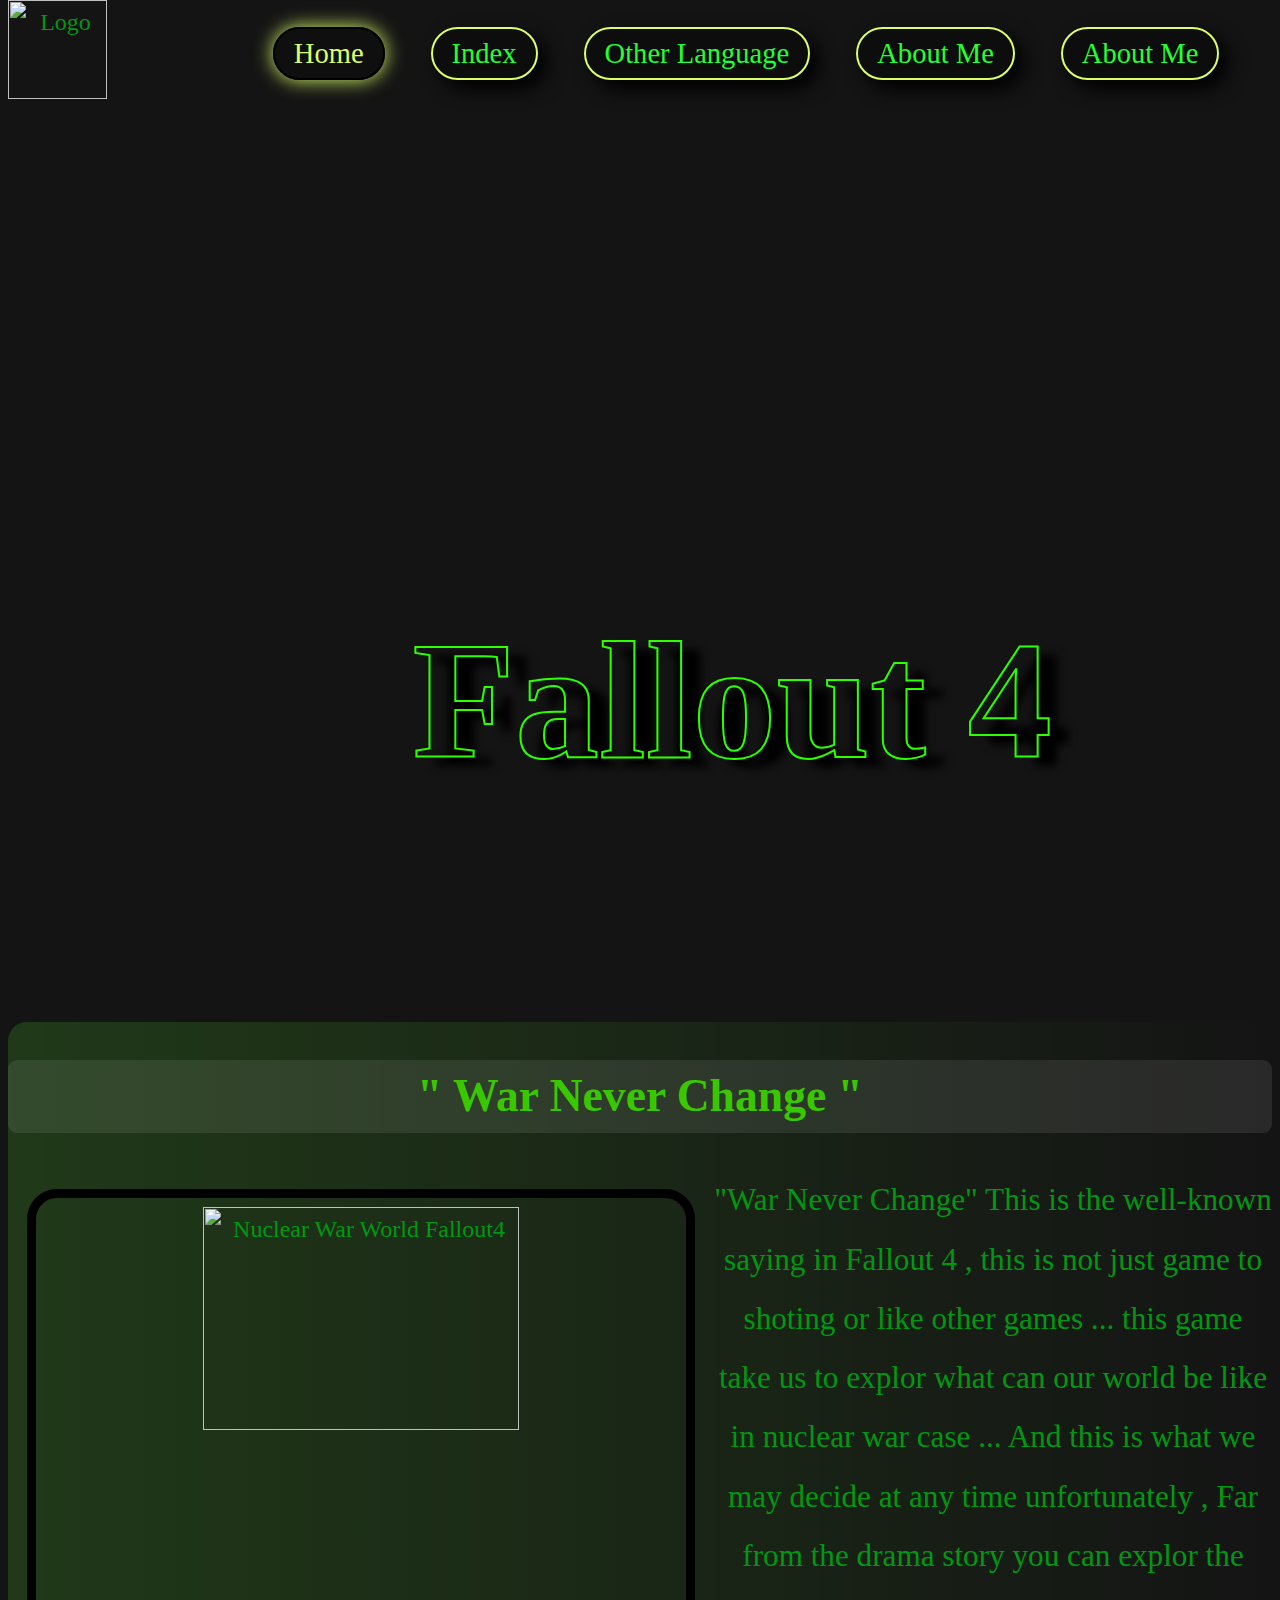
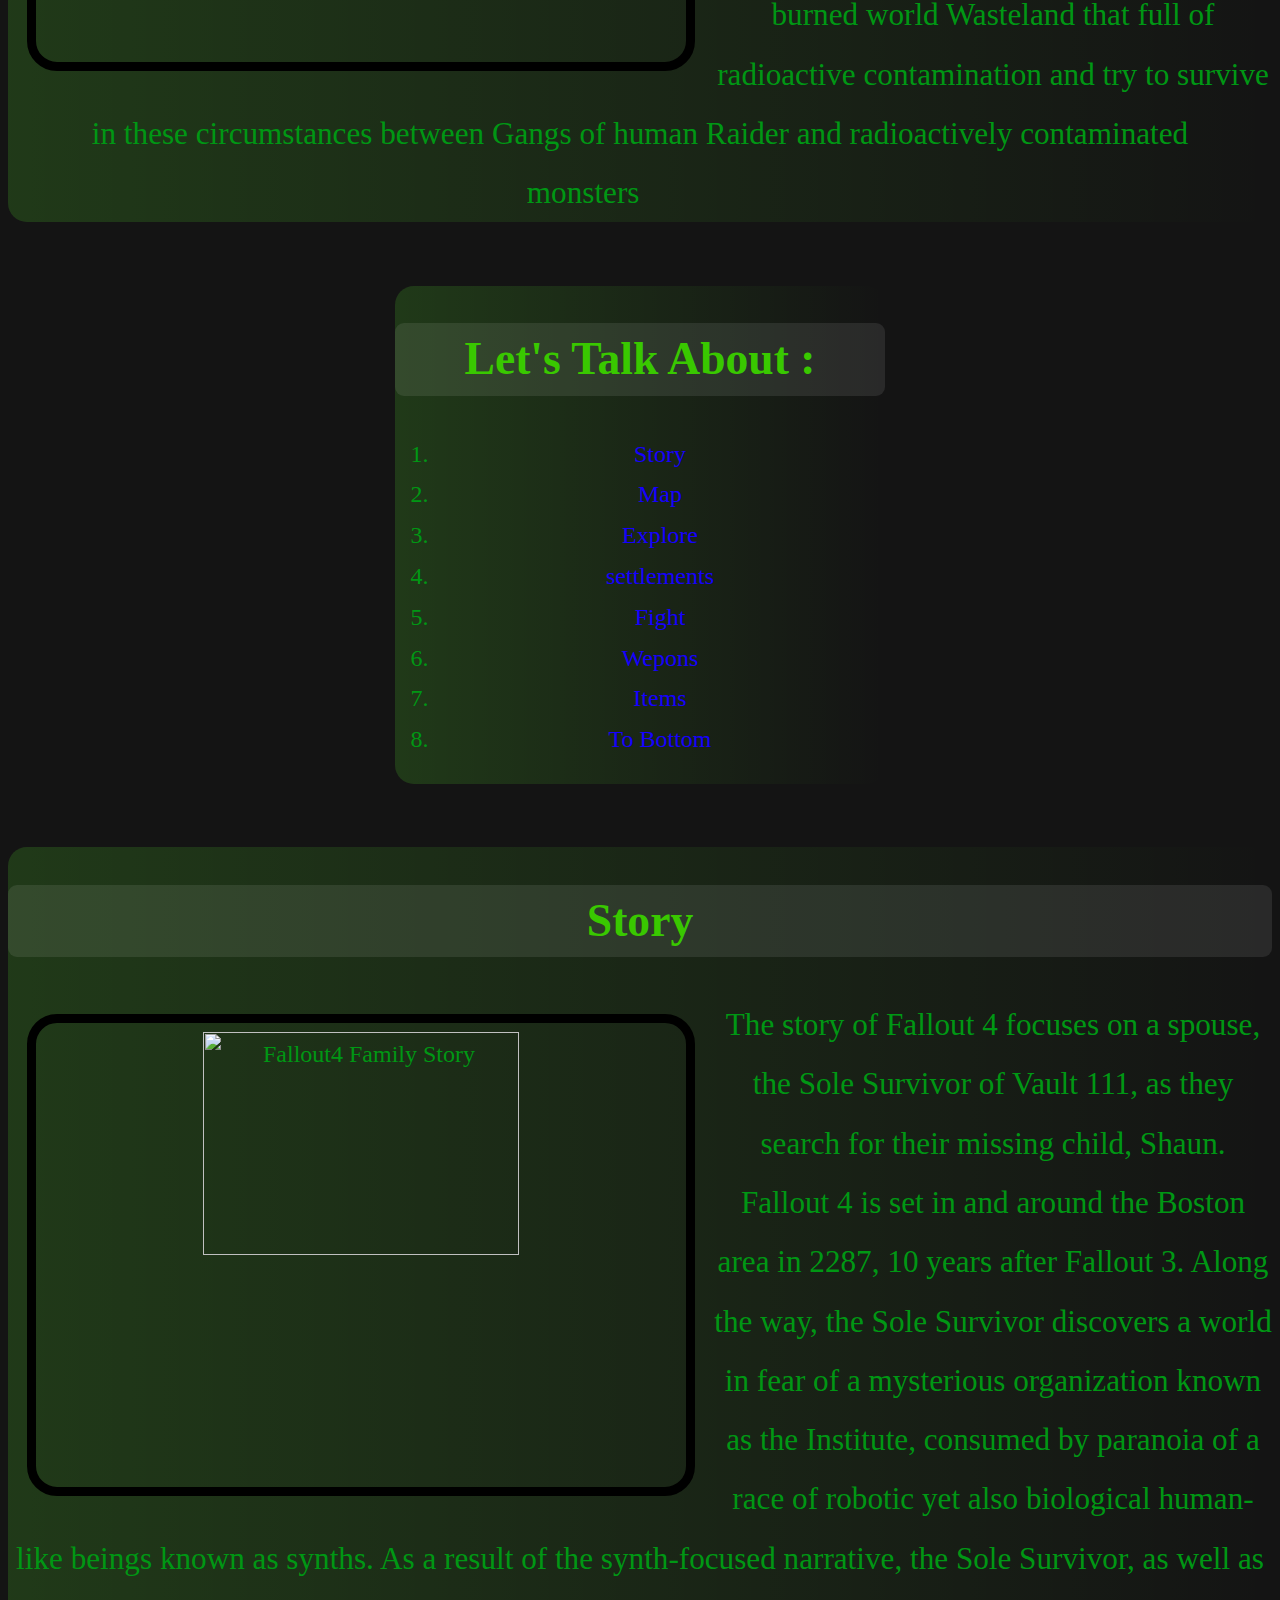
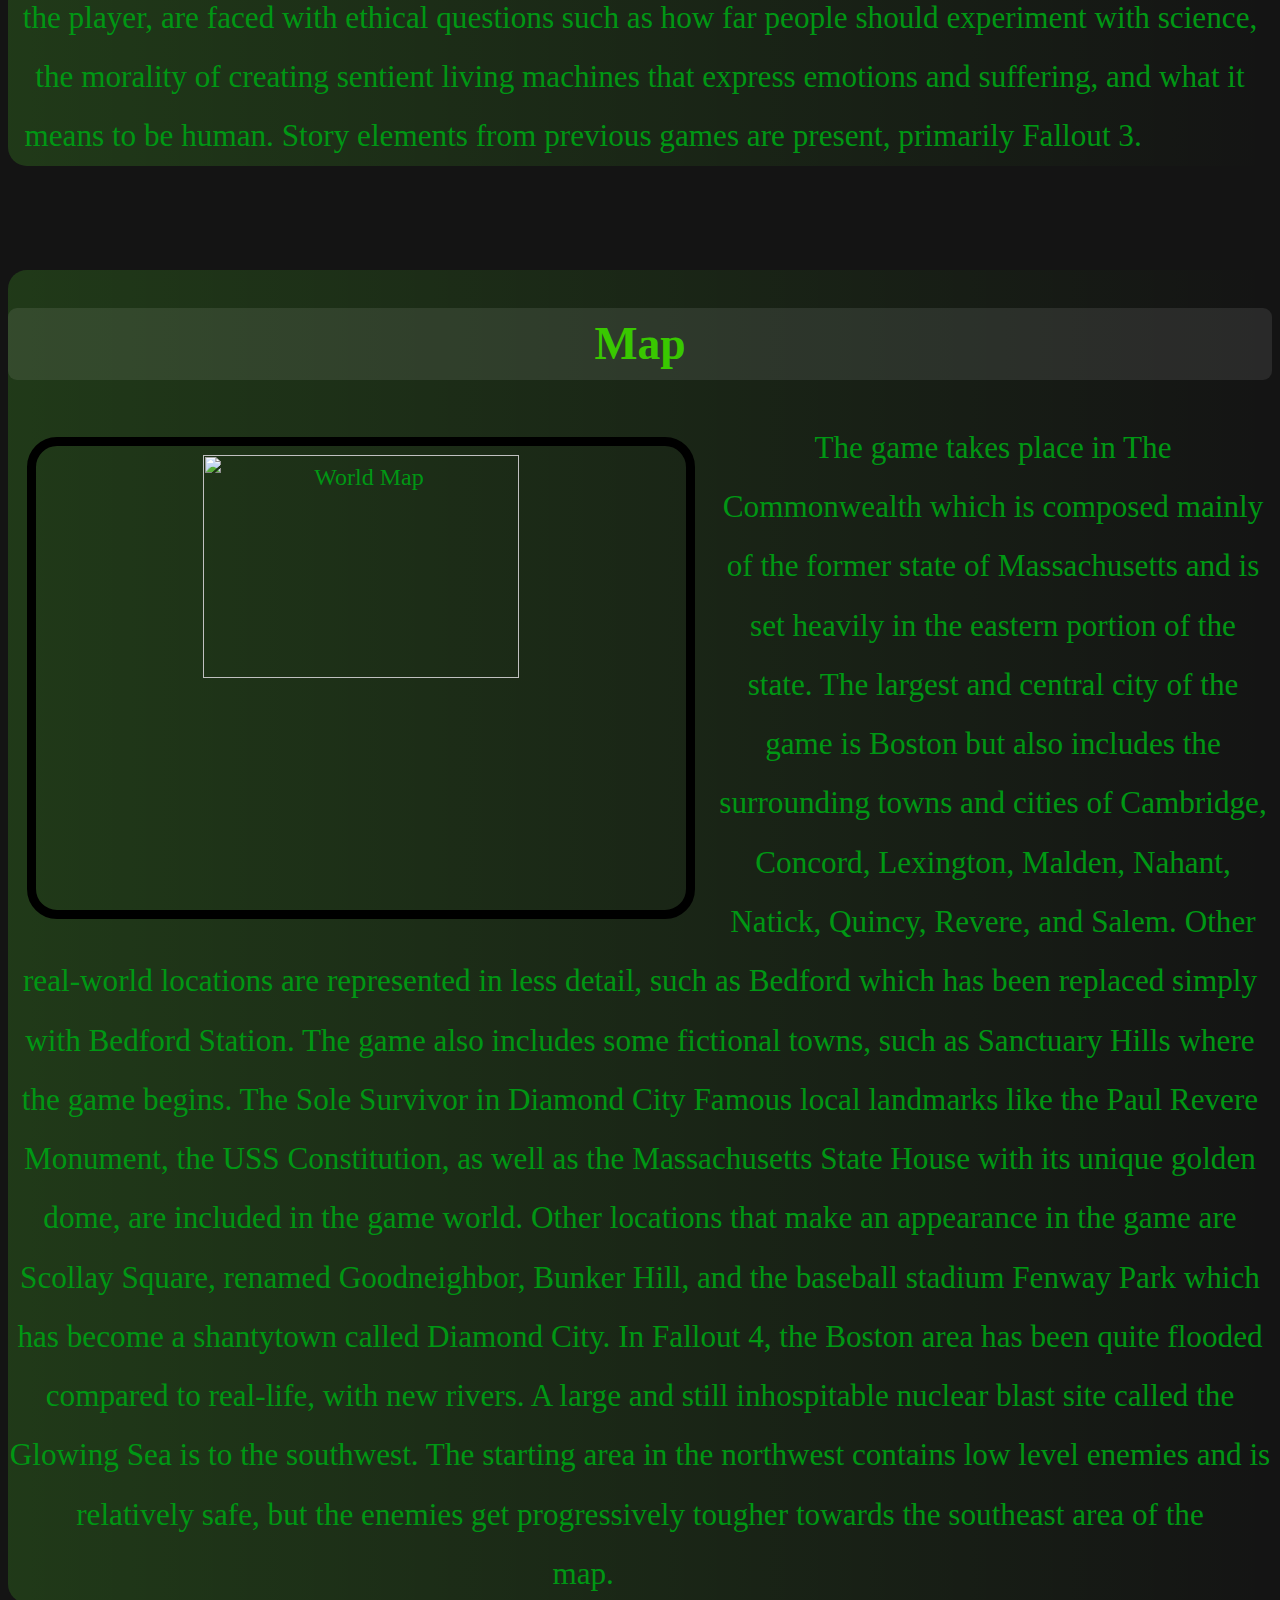
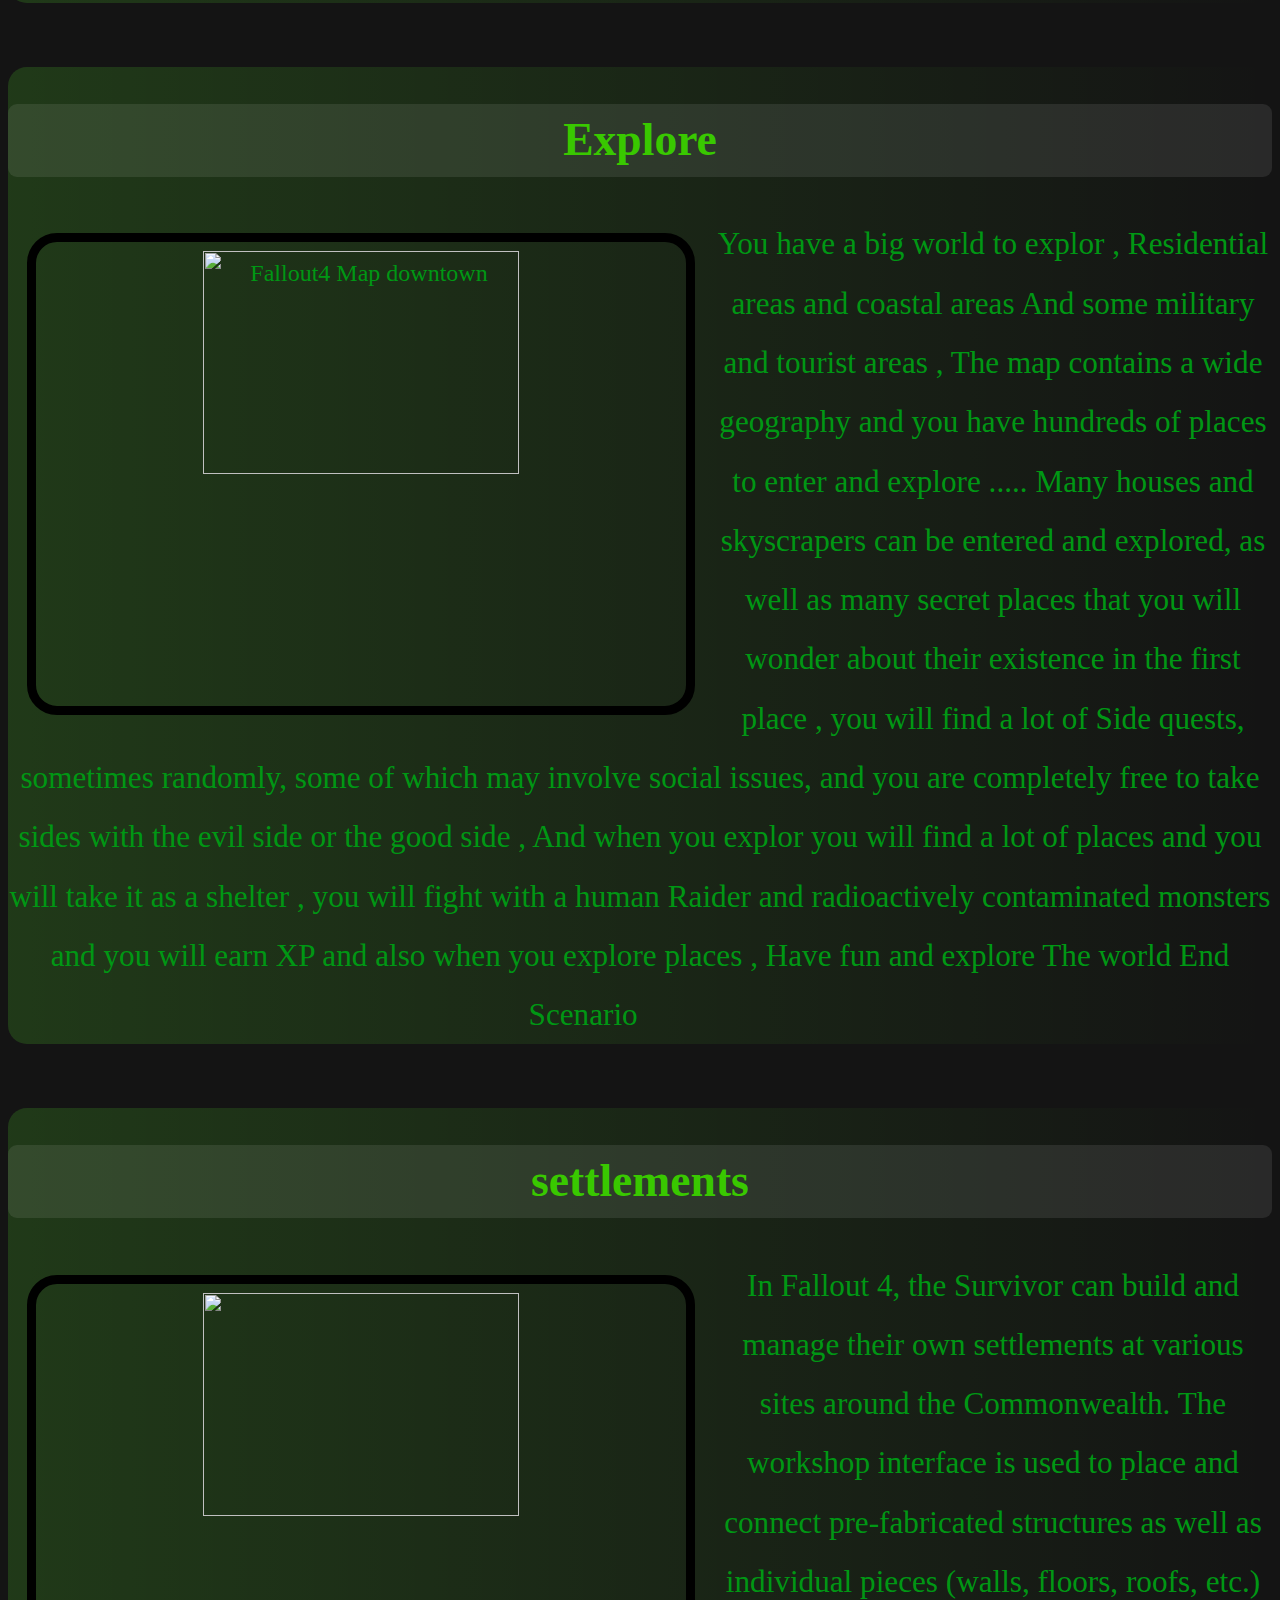
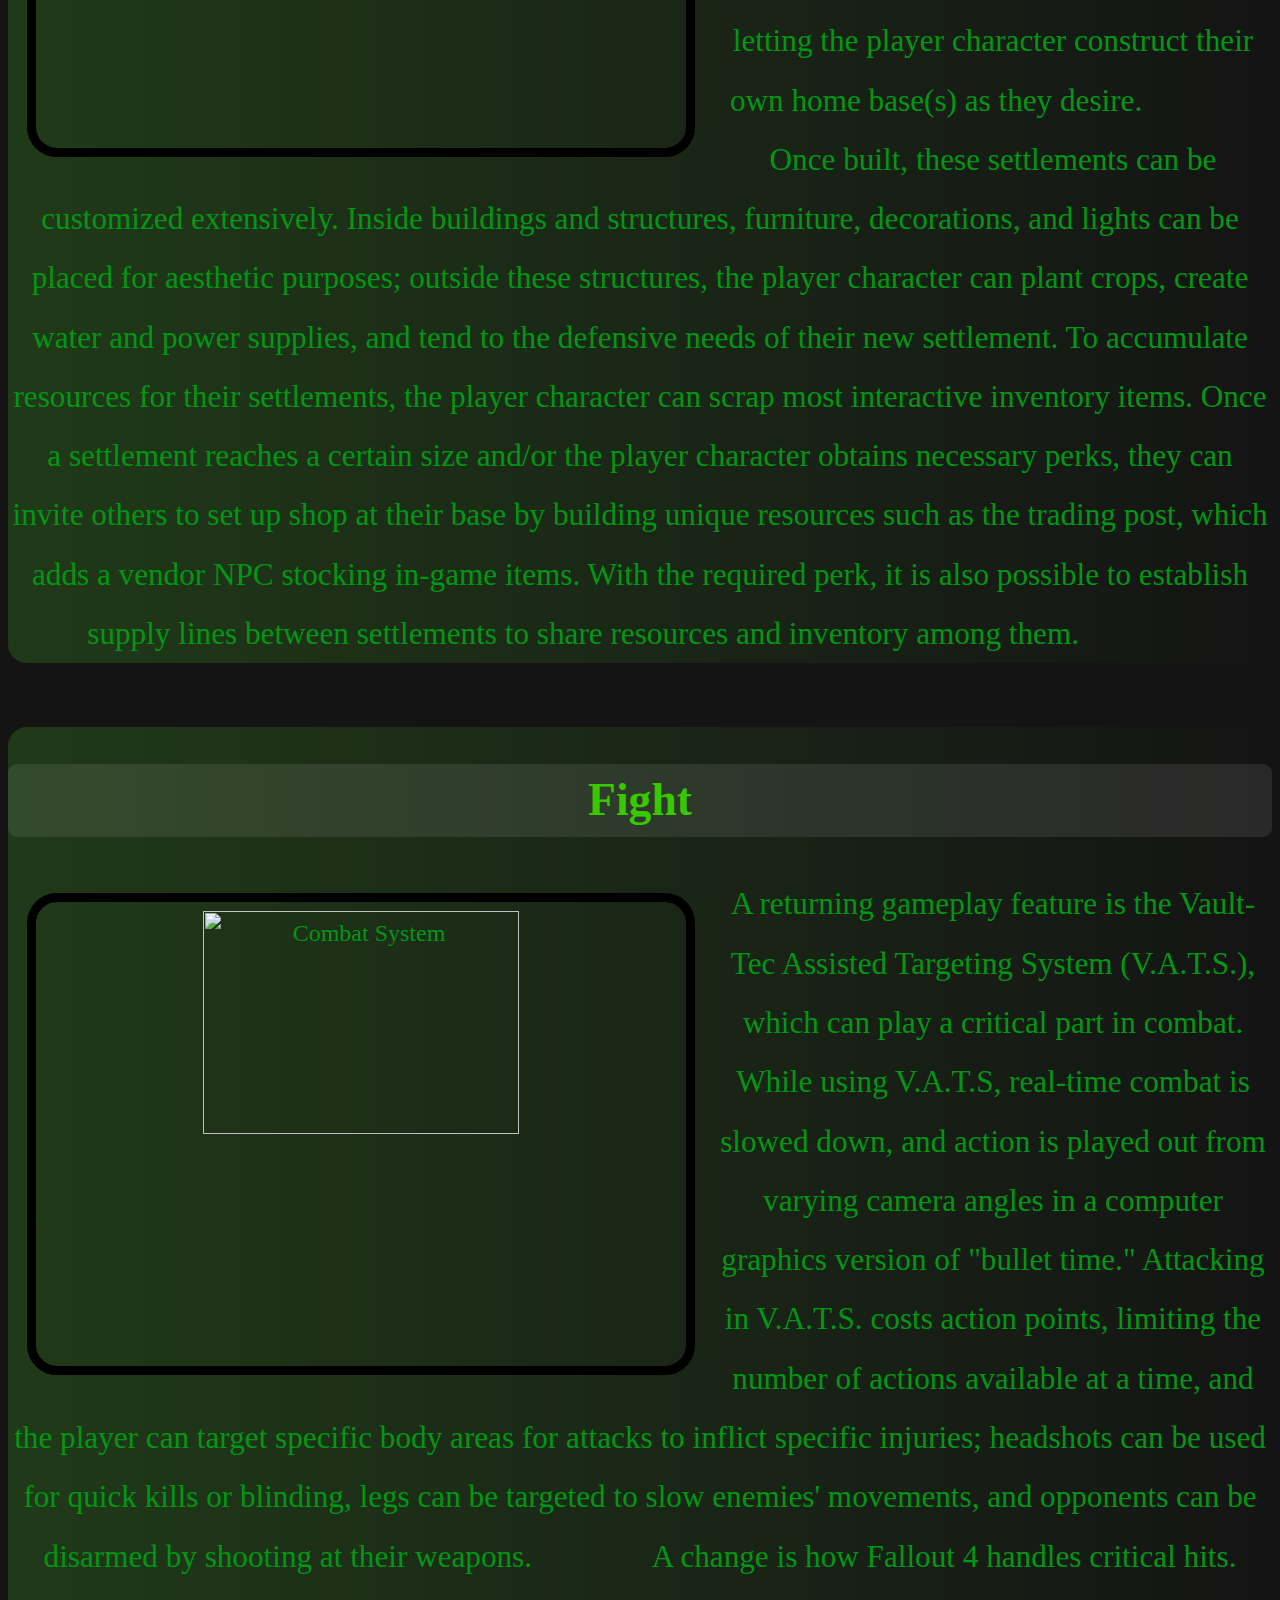
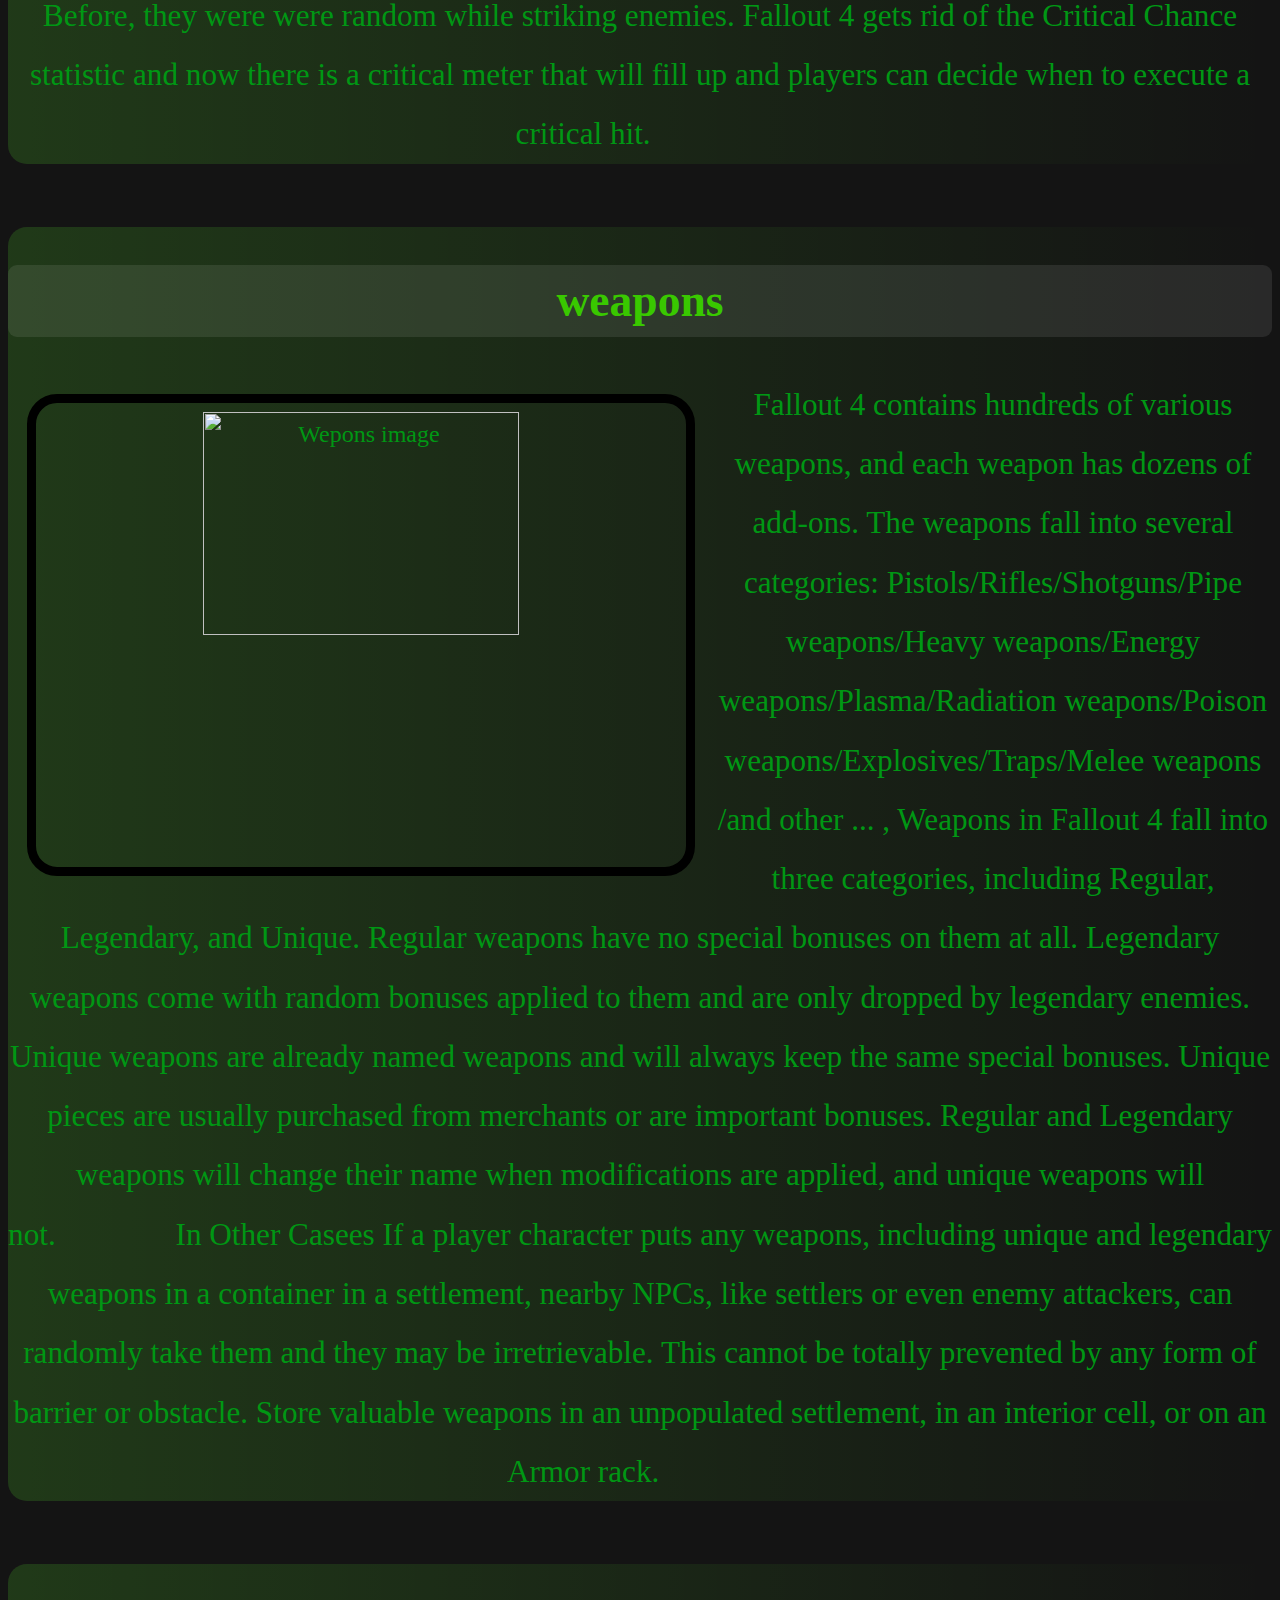
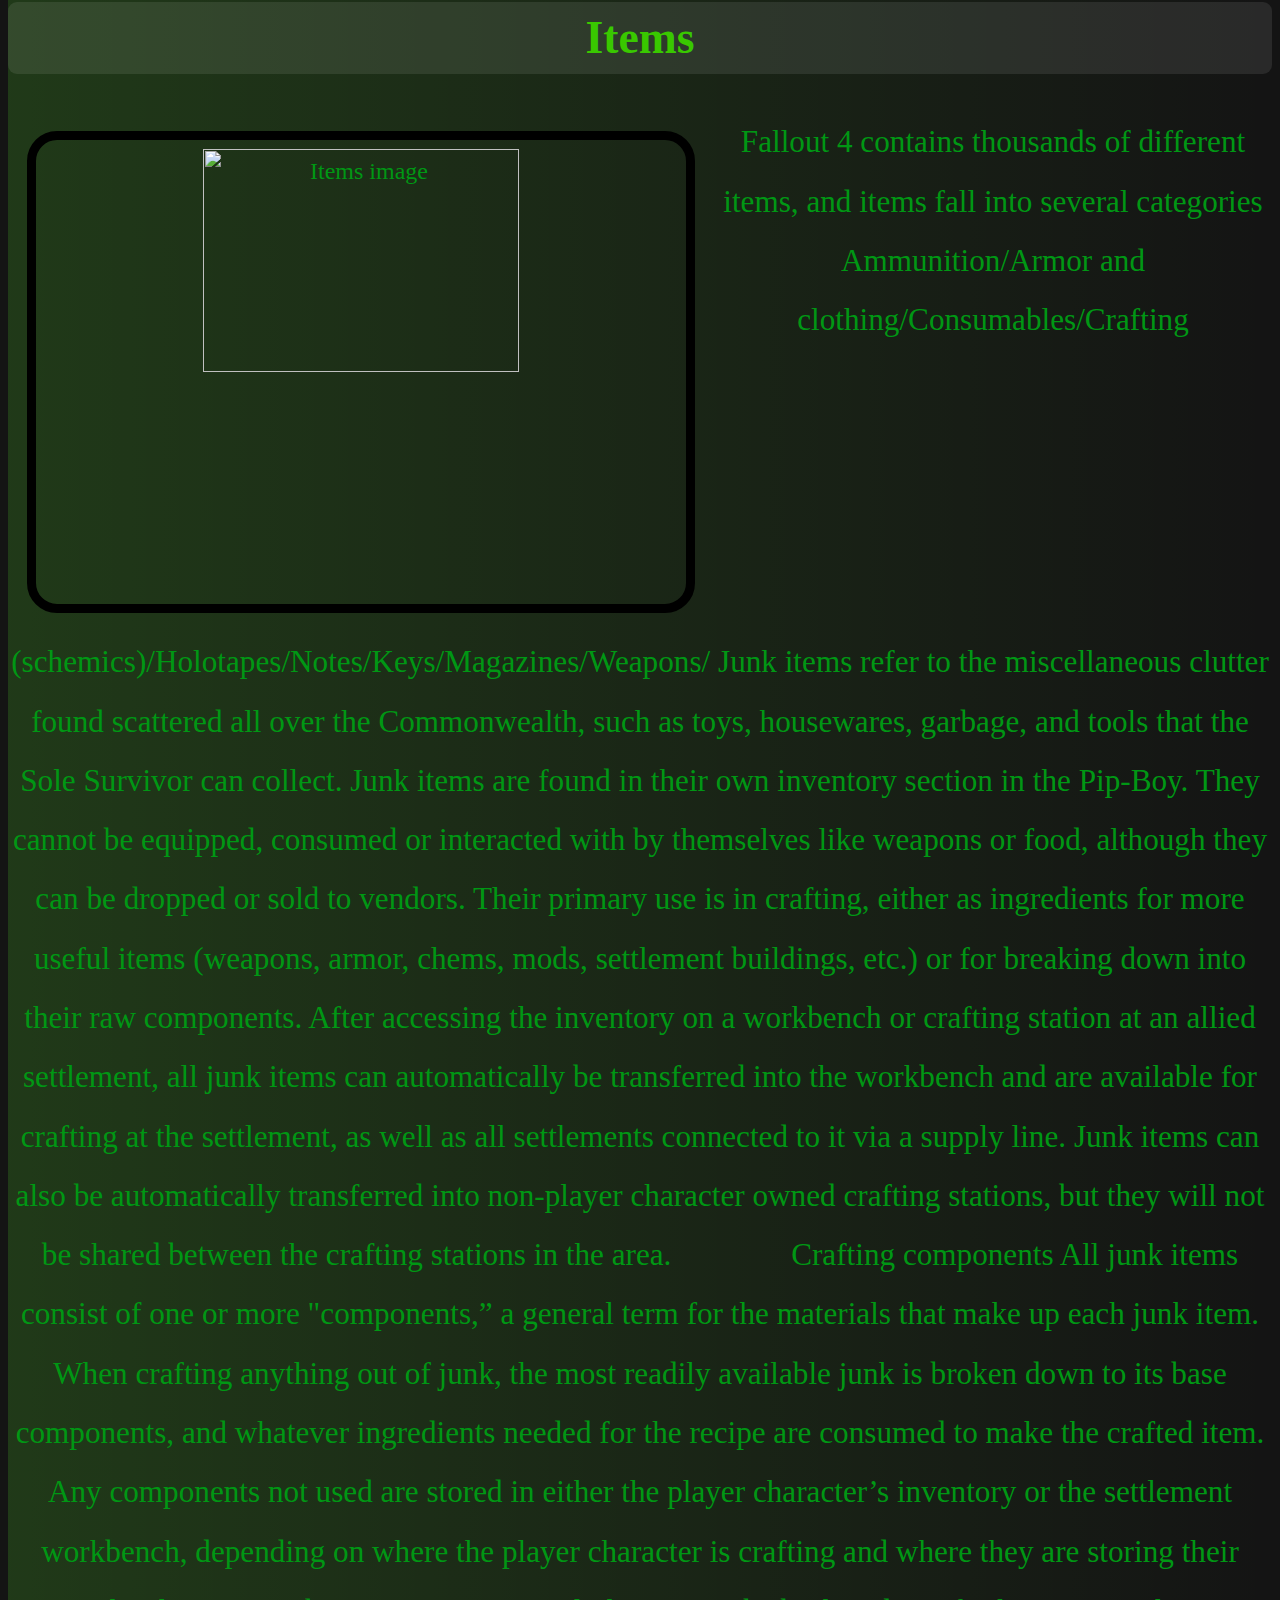
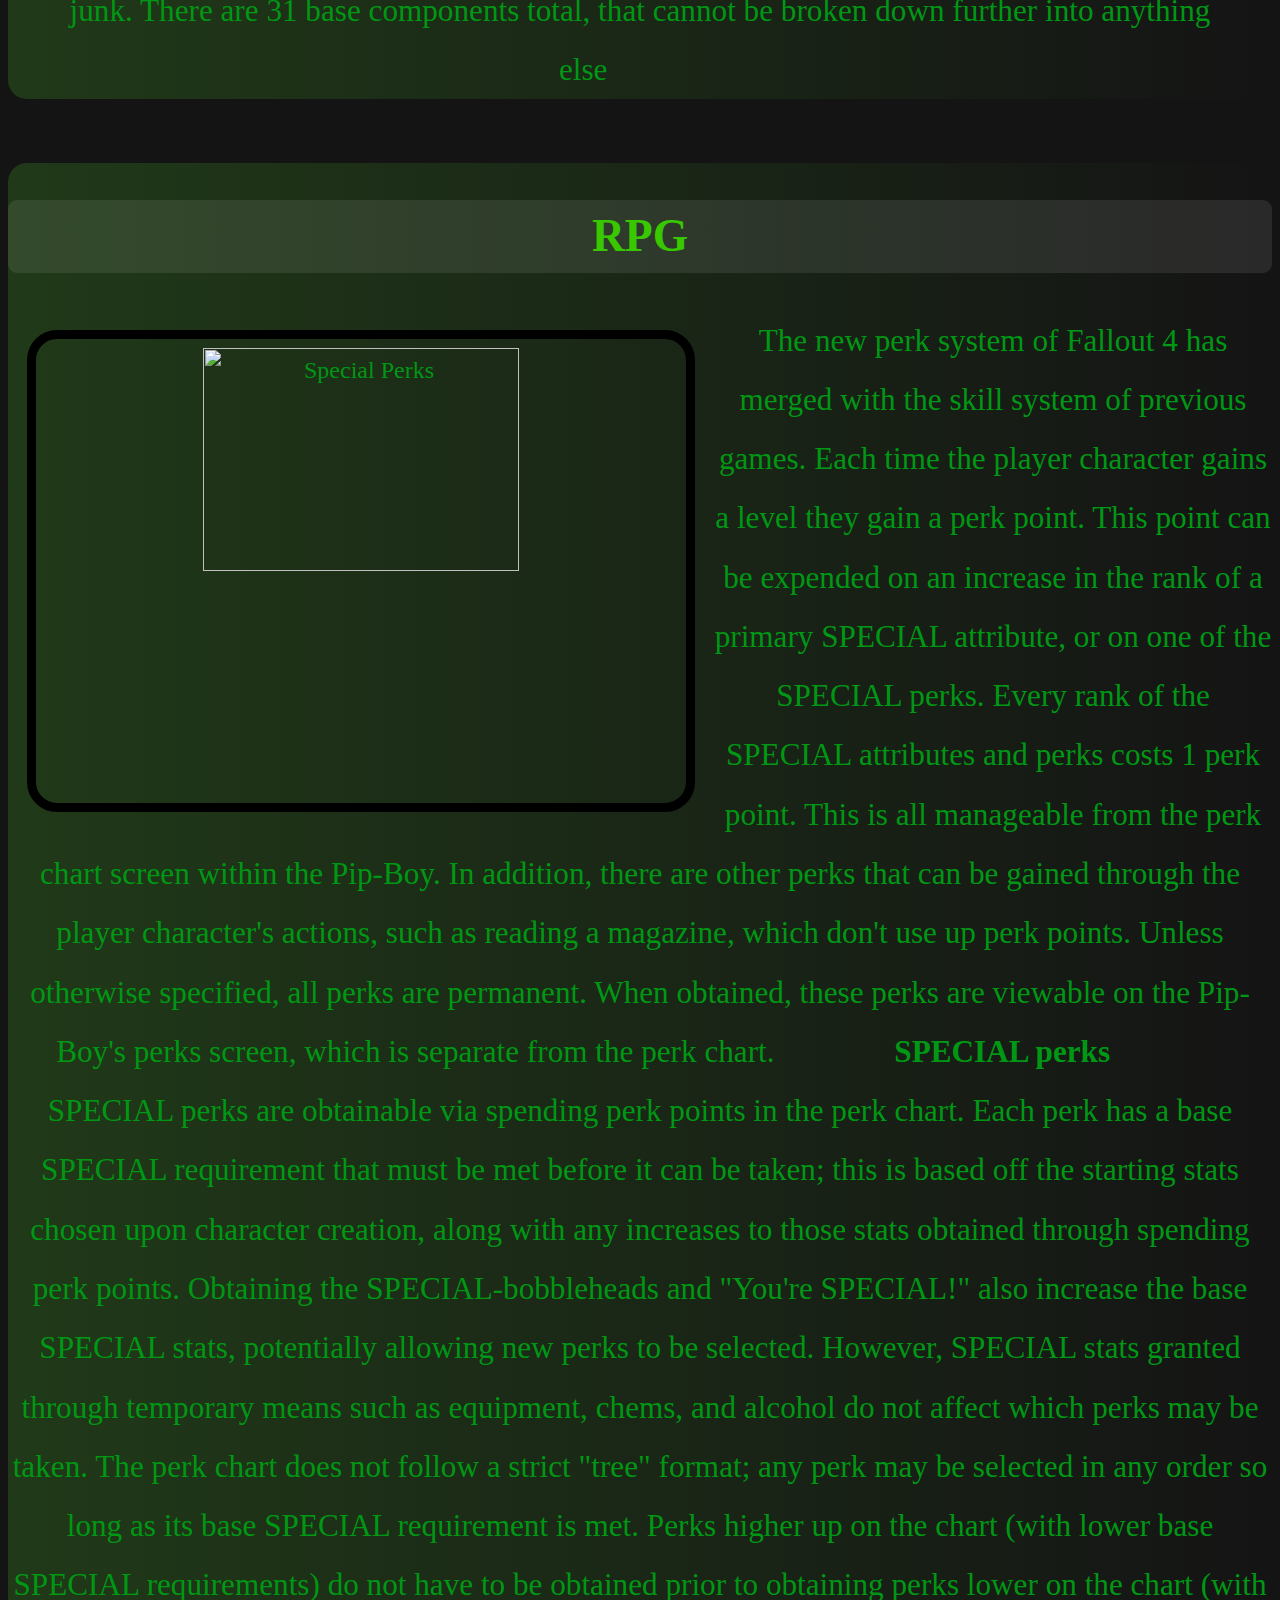
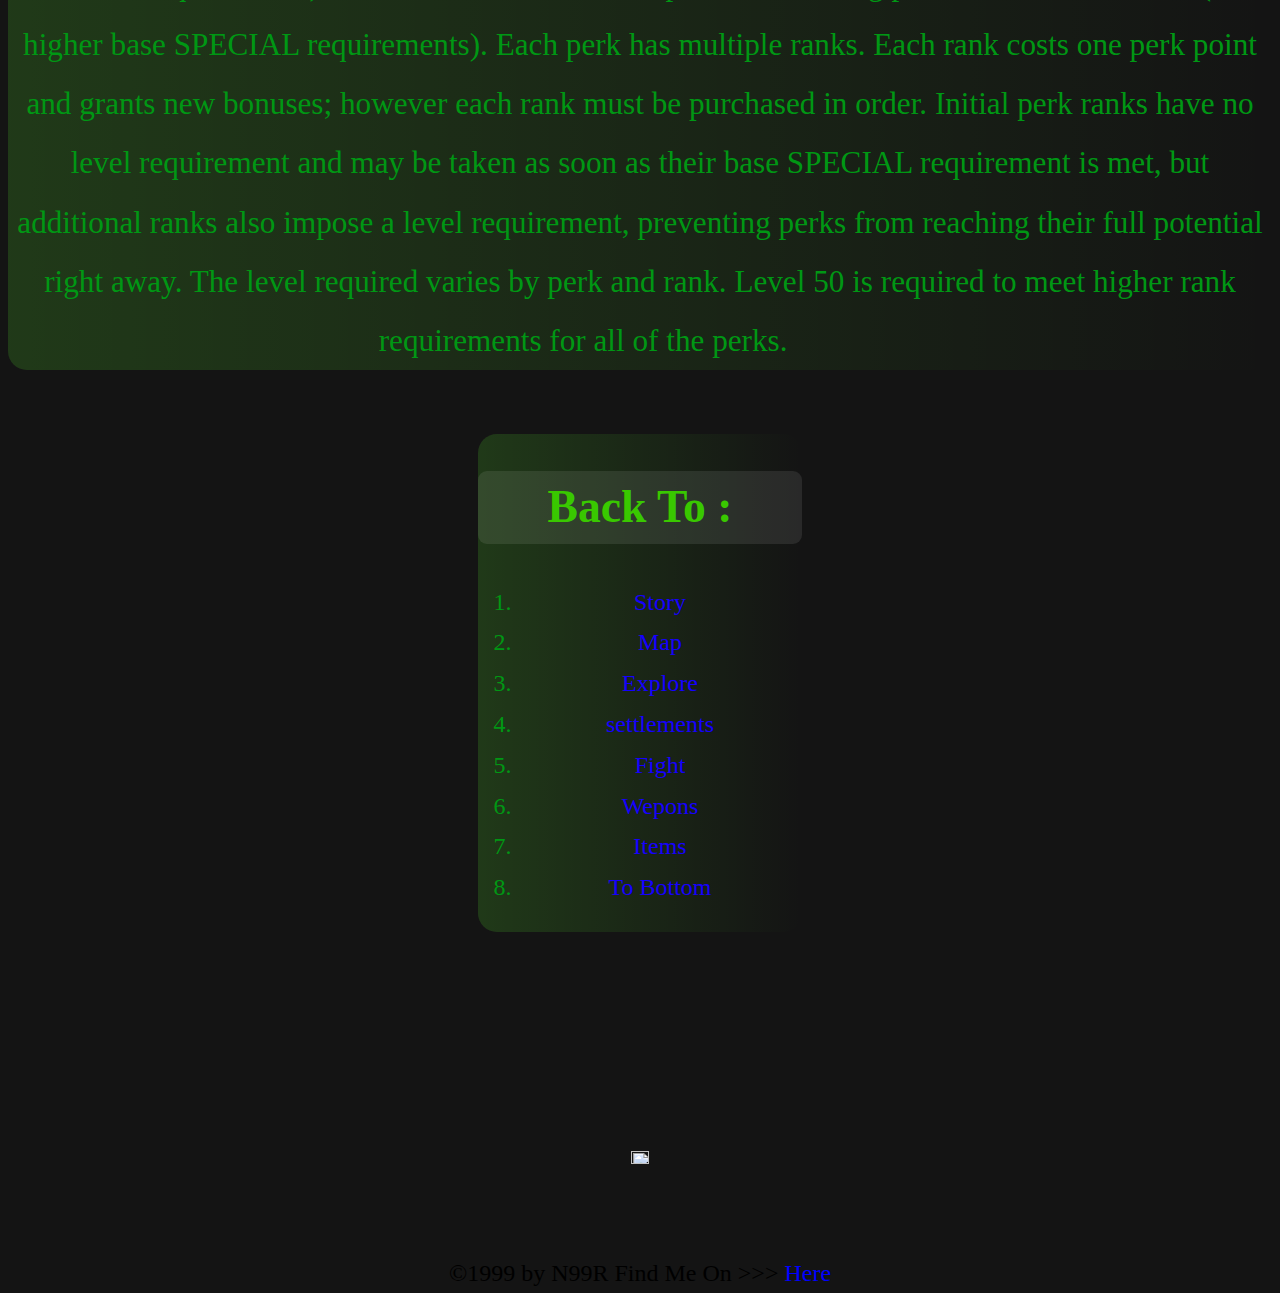
==== Fallout4 Site/Fallout4.html @ 1406579f "Update Fallout4.html" ====
<!DOCTYPE>
<html lang="en">

<head>
<meta charset="UTF8">
<title>FallOut4</title>
<link rel="icon" href="file:\\\C:\Users\Administrator\Desktop\Fallout4 Site\image\Fallout4 Thunder By Noor PNG.png"/>
<link rel="stylesheet" href="file:\\\C:\Users\Administrator\Desktop\Fallout4 Site\css\Style  Fallout4.css"/>
	
	<style>
		body {
	
	background-image:url('../image/wallpaper (69).jpg');
	background-size:cover;
	background-attachment: fixed;

	font-family:'Times New Roman', Times, serif;
	text-align:center;                                   /*justify*/
	font-size:150%;
	line-height:170%;
	background-color:rgb(20, 20, 20);
	color: rgb(0, 151, 20);
	margin-top:0%;
	box-sizing: border-box;

}

.maindiv{
	width: 100%;
	height: 100vh;
	position: relative;
	display: flex;
	align-items: center;
	justify-content: center;


}
audio{
	display: none;
}

Main video{
	position: absolute;
	right: 0;
	bottom: 0;
	z-index: -1;

}

nav{

	position: absolute;
	top: 0;
	right: 0;
	padding: 10px 1%;
	display: flex;
	align-items: center;
	justify-content: safe;
	

}

nav ul li{

    list-style:none;
	display: inline-block;
	margin-right: 40px;
	


}

div img{
	width: 99px;
	position: absolute;
	top: 0;
	left: 0;
	display: flex;
	align-items: center;
	justify-content: safe;

	
}

div h1{
	font-size: 700%;
	position: absolute;
	top: 63%;
	left: 32%;
	color: transparent;
	
	-moz-text-stroke:2px #2bff00;
	-webkit-text-stroke:2px #2bff00;
	-ms-text-stroke:2px #2bff00;
	-o-text-stroke:2px #2bff00;
	text-shadow: 19px 9px 9px black;
}

a{
  text-decoration: none;
	color: rgb(21, 0, 255);
}

ul li a{
	font-size: 119%;
	color:rgb(36, 255, 50) ;
	background-color: #00000050;
	padding: 9px 19px;
	border: 2px solid #dcff69;
	border-radius: 30px;
	box-shadow: 9px 9px 19px black;

}

ul	li a:hover{
		color:#dcff69 ;
	background-color:#00000040;
	padding: 9px 19px;
	border: 2px solid black;
	border-radius: 30px;
	box-shadow: 0px 0px 19px #dcff69;
	transition: 19ms;
		
	}

	.activepage{
		color:#dcff69 ;
	background-color:#00000040;
	padding: 9px 19px;
	border: 2px solid black;
	border-radius: 30px;
	box-shadow: 0px 0px 19px #dcff69;
	transition: 19ms;
	}






h2{

	display:block;
	border-radius: 9px;
	padding: 9px 70px;
	font-size:190%;
	line-height:119%;
	background-color:rgba(255, 255, 255, 0.09);
	color: rgb(57, 200, 0);
	

}



section{
	

	border-radius:19px;
    display: inline-block;
	margin-bottom: 5%;

	background: linear-gradient( right ,#00b7ea00 0%, rgba(96, 255, 48, 0.4) 250%);
	background: -webkit-linear-gradient(right ,#00b7ea00 0%,  rgba(96, 255, 48, 0.4) 250%);
	background: -moz-linear-gradient(right  ,#00b7ea00 0%,   rgba(96, 255, 48, 0.4) 250%);
	
}

section p{


	display: inline;
	text-align: justify;
	padding-right: 9%;
	font-size: 130%;
	line-height: 190%;
}

section img{
	width:50%;

	
	margin: 19px;
	
	border-radius: 30px;
	box-shadow: 19xp 19xp 9xp black;
	border: 9px solid black;
	float: left;
	display:block;
	padding: 9;
}



footer{
    color:black;
	height: auto;
	padding-top: 10%;
	background-image: url('../image/Footer lighting-flash-Logo.png');
	background-size:119% 119%;
	background-repeat: no-repeat;
	background-position: 50% 10%;
	margin-bottom: -10%;
}

footer p{
	color: black;
}

footer p a{
	color: blue;
}

footer img{
	width: 12%;
	margin-bottom: -30px;
	margin-top: 30px;
	position:initial;
	right: 500px;

}


	</style>

</head>


<body >
	

	

	
<header>
    <div class="maindiv">


		<video class="Main Video" autoplay loop muted plays-inline ><source src="file:\\\C:\Users\Administrator\Desktop\Fallout4 Site\image\Fallout4 Real.mp4" type="video/mp4"></video>
        <audio src="file:\\\C:\Users\Administrator\Desktop\Fallout4 Site\image\Fallout_3_-_Main_Theme.mp3" autoplay loop></audio>
		<img src="file:\\\C:\Users\Administrator\Desktop\Fallout4 Site\image\Fallout4 Thunder By Noor PNG.png" alt="Logo">

	   <nav >
		
		<ul>
		<li><a class="activepage" href="file:\\\C:\Users/Administrator/Desktop/Fallout4 Site/Fallout4.html" >Home</a></li>
		<li><a class="links" href="index.html" target="_blank" >Index</a></li>
		<li><a class="links" href="index.html" >Other Language</a></li>
		<li><a class="links" href="index.html" >About Me</a></li>
		<li><a class="links" href="index.html" >About Me</a></li>
	    </ul>
	   </nav>

     <div>

		<br><br><br>
		<h1>Fallout 4</h1>
		<br><br>

	 </div>
	
    </div>
</header>
<br><br><br>

   <section >

	<h2>" War Never Change "</h2>

	<img src="file:\\\C:\Users\Administrator\Desktop\Fallout4 Site\image\Nuclear War World Fallout4.jpg" alt="Nuclear War World Fallout4">


	<p>"War Never Change" This is the well-known saying in Fallout 4 , this is not just game to shoting or like other games ... this game take us to explor what can our world be like in nuclear war case ... And this is what we may decide at any time unfortunately , Far from the drama story  you can explor the burned world Wasteland that full of radioactive contamination and try to survive in these circumstances between Gangs of human Raider and radioactively contaminated monsters  </p>

	
	   
   </section>
   <br>

   <section>
    <h2>Let's Talk About :</h2> 
    <ol>
		<li><a href="#story">Story</a></li>
		<li><a href="#map">Map</a></li>
		<li><a href="#explore">Explore</a></li>
		<li><a href="#settlements">settlements</a></li>
		<li><a href="#fight">Fight</a></li>
		<li><a href="#wepons">Wepons</a></li>
		<li><a href="#items">Items</a></li>
		<li><a href="#bottom">To Bottom</a></li>
	</ol>
   </section>

   <br>
   <div id="story"></div>
   <section>
    <h2>Story</h2>

	<img src="file:\\\C:\Users\Administrator\Desktop\Fallout4 Site\image\Fallout4 Family Story.jpg" alt="Fallout4 Family Story" />

	<p class="Story-P">The story of Fallout 4 focuses on a spouse, the Sole Survivor of Vault 111, as they search for their missing child, Shaun. Fallout 4 is set in and around the Boston area in 2287, 10 years after Fallout 3. Along the way, the Sole Survivor discovers a world in fear of a mysterious organization known as the Institute, consumed by paranoia of a race of robotic yet also biological human-like beings known as synths. As a result of the synth-focused narrative, the Sole Survivor, as well as the player, are faced with ethical questions such as how far people should experiment with science, the morality of creating sentient living machines that express emotions and suffering, and what it means to be human. Story elements from previous games are present, primarily Fallout 3.</p>
    
   </section>

   <br><br>
   <div id="map"></div>
   <section>
    
	<h2>Map</h2>

	<img src="file:\\\C:\Users\Administrator\Desktop\Fallout4 Site\image\worldmap fallout4  institute.jpg" alt="World Map" />
	
	 <p>The game takes place in The Commonwealth which is composed mainly of the former state of Massachusetts and is set heavily in the eastern portion of the state. The largest and central city of the game is Boston but also includes the surrounding towns and cities of Cambridge, Concord, Lexington, Malden, Nahant, Natick, Quincy, Revere, and Salem. Other real-world locations are represented in less detail, such as Bedford which has been replaced simply with Bedford Station. The game also includes some fictional towns, such as Sanctuary Hills where the game begins.

		The Sole Survivor in Diamond City
		
		Famous local landmarks like the Paul Revere Monument, the USS Constitution, as well as the Massachusetts State House with its unique golden dome, are included in the game world. Other locations that make an appearance in the game are Scollay Square, renamed Goodneighbor, Bunker Hill, and the baseball stadium Fenway Park which has become a shantytown called Diamond City.
		
		In Fallout 4, the Boston area has been quite flooded compared to real-life, with new rivers. A large and still inhospitable nuclear blast site called the Glowing Sea is to the southwest. The starting area in the northwest contains low level enemies and is relatively safe, but the enemies get progressively tougher towards the southeast area of the map.</p>
   </section>

   <div id="explore"></div>
   <section> 
	   <h2>Explore</h2>
	   <img src="file:\\\C:\Users\Administrator\Desktop\Fallout4 Site\image\Fallout4 Map downtown.jpg" alt="Fallout4 Map downtown"/>
     
	   <p>You have a big world to explor , Residential areas and coastal areas And some military and tourist areas , The map contains a wide geography and you have hundreds of places to enter and explore ..... Many houses and skyscrapers can be entered and explored, as well as many secret places that you will wonder about their existence in the first place , you will find a lot of Side quests, sometimes randomly, some of which may involve social issues, and you are completely free to take sides with the evil side or the good side , And when you explor you will find a lot of places and you will take it as a shelter , you will fight with a human Raider and radioactively contaminated monsters and you will earn XP and also when you explore places , Have fun and explore The  world End Scenario </p>
   </section>

   <div id="settlements"></div>
   <section>
	   <h2>settlements</h2>

	   <img src="file:\\\C:\Users\Administrator\Desktop\Fallout4 Site\image\settlements.jpg">
         
	   <p> In Fallout 4, the Survivor can build and manage their own settlements at various sites around the Commonwealth. The workshop interface is used to place and connect pre-fabricated structures as well as individual pieces (walls, floors, roofs, etc.) letting the player character construct their own home base(s) as they desire.</p>

	   <p>
		Once built, these settlements can be customized extensively. Inside buildings and structures, furniture, decorations, and lights can be placed for aesthetic purposes; outside these structures, the player character can plant crops, create water and power supplies, and tend to the defensive needs of their new settlement. To accumulate resources for their settlements, the player character can scrap most interactive inventory items.
		
		Once a settlement reaches a certain size and/or the player character obtains necessary perks, they can invite others to set up shop at their base by building unique resources such as the trading post, which adds a vendor NPC stocking in-game items. With the required perk, it is also possible to establish supply lines between settlements to share resources and inventory among them.</p>
   </section>
   <div id="fight"></div>
   <section>
	   <h2>Fight</h2>

	   <img src="file:\\\C:\Users\Administrator\Desktop\Fallout4 Site\image\F4 Combat.jpg" alt="Combat System" >

	   <p>A returning gameplay feature is the Vault-Tec Assisted Targeting System (V.A.T.S.), which can play a critical part in combat. While using V.A.T.S, real-time combat is slowed down, and action is played out from varying camera angles in a computer graphics version of "bullet time." Attacking in V.A.T.S. costs action points, limiting the number of actions available at a time, and the player can target specific body areas for attacks to inflict specific injuries; headshots can be used for quick kills or blinding, legs can be targeted to slow enemies' movements, and opponents can be disarmed by shooting at their weapons.</p>

	   <p>A change is how Fallout 4 handles critical hits. Before, they were were random while striking enemies. Fallout 4 gets rid of the Critical Chance statistic and now there is a critical meter that will fill up and players can decide when to execute a critical hit.</p>
   </section>
   <div id="wepons"></div>
   <section>
	  <h2>weapons</h2>

	  <img src="file:\\\C:\Users\Administrator\Desktop\Fallout4 Site\image\Fallout-4 Rifel Edit.jpg" alt="Wepons image" >

	  <p> Fallout 4 contains hundreds of various weapons, and each weapon has dozens of add-ons. The weapons fall into several categories: Pistols/Rifles/Shotguns/Pipe weapons/Heavy weapons/Energy weapons/Plasma/Radiation weapons/Poison weapons/Explosives/Traps/Melee weapons /and other ... , Weapons in Fallout 4 fall into three categories, including Regular, Legendary, and Unique. Regular weapons have no special bonuses on them at all. Legendary weapons come with random bonuses applied to them and are only dropped by legendary enemies. Unique weapons are already named weapons and will always keep the same special bonuses. Unique pieces are usually purchased from merchants or are important bonuses. Regular and Legendary weapons will change their name when modifications are applied, and unique weapons will not.</p>

	  <p>In Other Casees If a player character puts any weapons, including unique and legendary weapons in a container in a settlement, nearby NPCs, like settlers or even enemy attackers, can randomly take them and they may be irretrievable. This cannot be totally prevented by any form of barrier or obstacle. Store valuable weapons in an unpopulated settlement, in an interior cell, or on an Armor rack.</p>

   </section>
   <div id="items"></div>
   <section>
	  <h2>Items</h2>

	  <img src="file:\\\C:\Users\Administrator\Desktop\Fallout4 Site\image\F4 Junk.jpg" alt="Items image" >

	  <p>Fallout 4 contains thousands of different items, and items fall into several categories
		Ammunition/Armor and clothing/Consumables/Crafting (schemics)/Holotapes/Notes/Keys/Magazines/Weapons/
		Junk items refer to the miscellaneous clutter found scattered all over the Commonwealth, such as toys, housewares, garbage, and tools that the Sole Survivor can collect. Junk items are found in their own inventory section in the Pip-Boy. They cannot be equipped, consumed or interacted with by themselves like weapons or food, although they can be dropped or sold to vendors. Their primary use is in crafting, either as ingredients for more useful items (weapons, armor, chems, mods, settlement buildings, etc.) or for breaking down into their raw components. After accessing the inventory on a workbench or crafting station at an allied settlement, all junk items can automatically be transferred into the workbench and are available for crafting at the settlement, as well as all settlements connected to it via a supply line. Junk items can also be automatically transferred into non-player character owned crafting stations, but they will not be shared between the crafting stations in the area.</p>

		<p>Crafting components
			All junk items consist of one or more "components,” a general term for the materials that make up each junk item. When crafting anything out of junk, the most readily available junk is broken down to its base components, and whatever ingredients needed for the recipe are consumed to make the crafted item. Any components not used are stored in either the player character’s inventory or the settlement workbench, depending on where the player character is crafting and where they are storing their junk. There are 31 base components total, that cannot be broken down further into anything else</p>


   </section>

   <section>
	  <h2>RPG</h2>

	  <img src="file:\\\C:\Users\Administrator\Desktop\Fallout4 Site\image\Fallout_4_perk_poster.jpg" alt="Special Perks" >

	  <p>The new perk system of Fallout 4 has merged with the skill system of previous games. Each time the player character gains a level they gain a perk point. This point can be expended on an increase in the rank of a primary SPECIAL attribute, or on one of the SPECIAL perks. Every rank of the SPECIAL attributes and perks costs 1 perk point. This is all manageable from the perk chart screen within the Pip-Boy.

		In addition, there are other perks that can be gained through the player character's actions, such as reading a magazine, which don't use up perk points. Unless otherwise specified, all perks are permanent. When obtained, these perks are viewable on the Pip-Boy's perks screen, which is separate from the perk chart.</p>

		<p><b> SPECIAL perks </b></p>
		
		<p>SPECIAL perks are obtainable via spending perk points in the perk chart. Each perk has a base SPECIAL requirement that must be met before it can be taken; this is based off the starting stats chosen upon character creation, along with any increases to those stats obtained through spending perk points. Obtaining the SPECIAL-bobbleheads and "You're SPECIAL!" also increase the base SPECIAL stats, potentially allowing new perks to be selected. However, SPECIAL stats granted through temporary means such as equipment, chems, and alcohol do not affect which perks may be taken.
			
			The perk chart does not follow a strict "tree" format; any perk may be selected in any order so long as its base SPECIAL requirement is met. Perks higher up on the chart (with lower base SPECIAL requirements) do not have to be obtained prior to obtaining perks lower on the chart (with higher base SPECIAL requirements).
			
			Each perk has multiple ranks. Each rank costs one perk point and grants new bonuses; however each rank must be purchased in order. Initial perk ranks have no level requirement and may be taken as soon as their base SPECIAL requirement is met, but additional ranks also impose a level requirement, preventing perks from reaching their full potential right away. The level required varies by perk and rank. Level 50 is required to meet higher rank requirements for all of the perks.</p>

   </section>

   <section>
    <h2>Back To :</h2> 
    <ol>
		<li><a href="#story">Story</a></li>
		<li><a href="#map">Map</a></li>
		<li><a href="#explore">Explore</a></li>
		<li><a href="#settlements">settlements</a></li>
		<li><a href="#fight">Fight</a></li>
		<li><a href="#wepons">Wepons</a></li>
		<li><a href="#items">Items</a></li>
		<li><a href="#bottom">To Bottom</a></li>
	</ol>
   </section>

   <footer>
<img src="file:\\\C:\Users\Administrator\Desktop\Fallout4 Site\image\N99R.png" alt="My Picture"> <p>&copy;1999 by N99R Find Me On >>> <a href="https://www.google.com" target="_blank">Here</a></p>
<div id="bottom"></div>
   </footer>
</body>
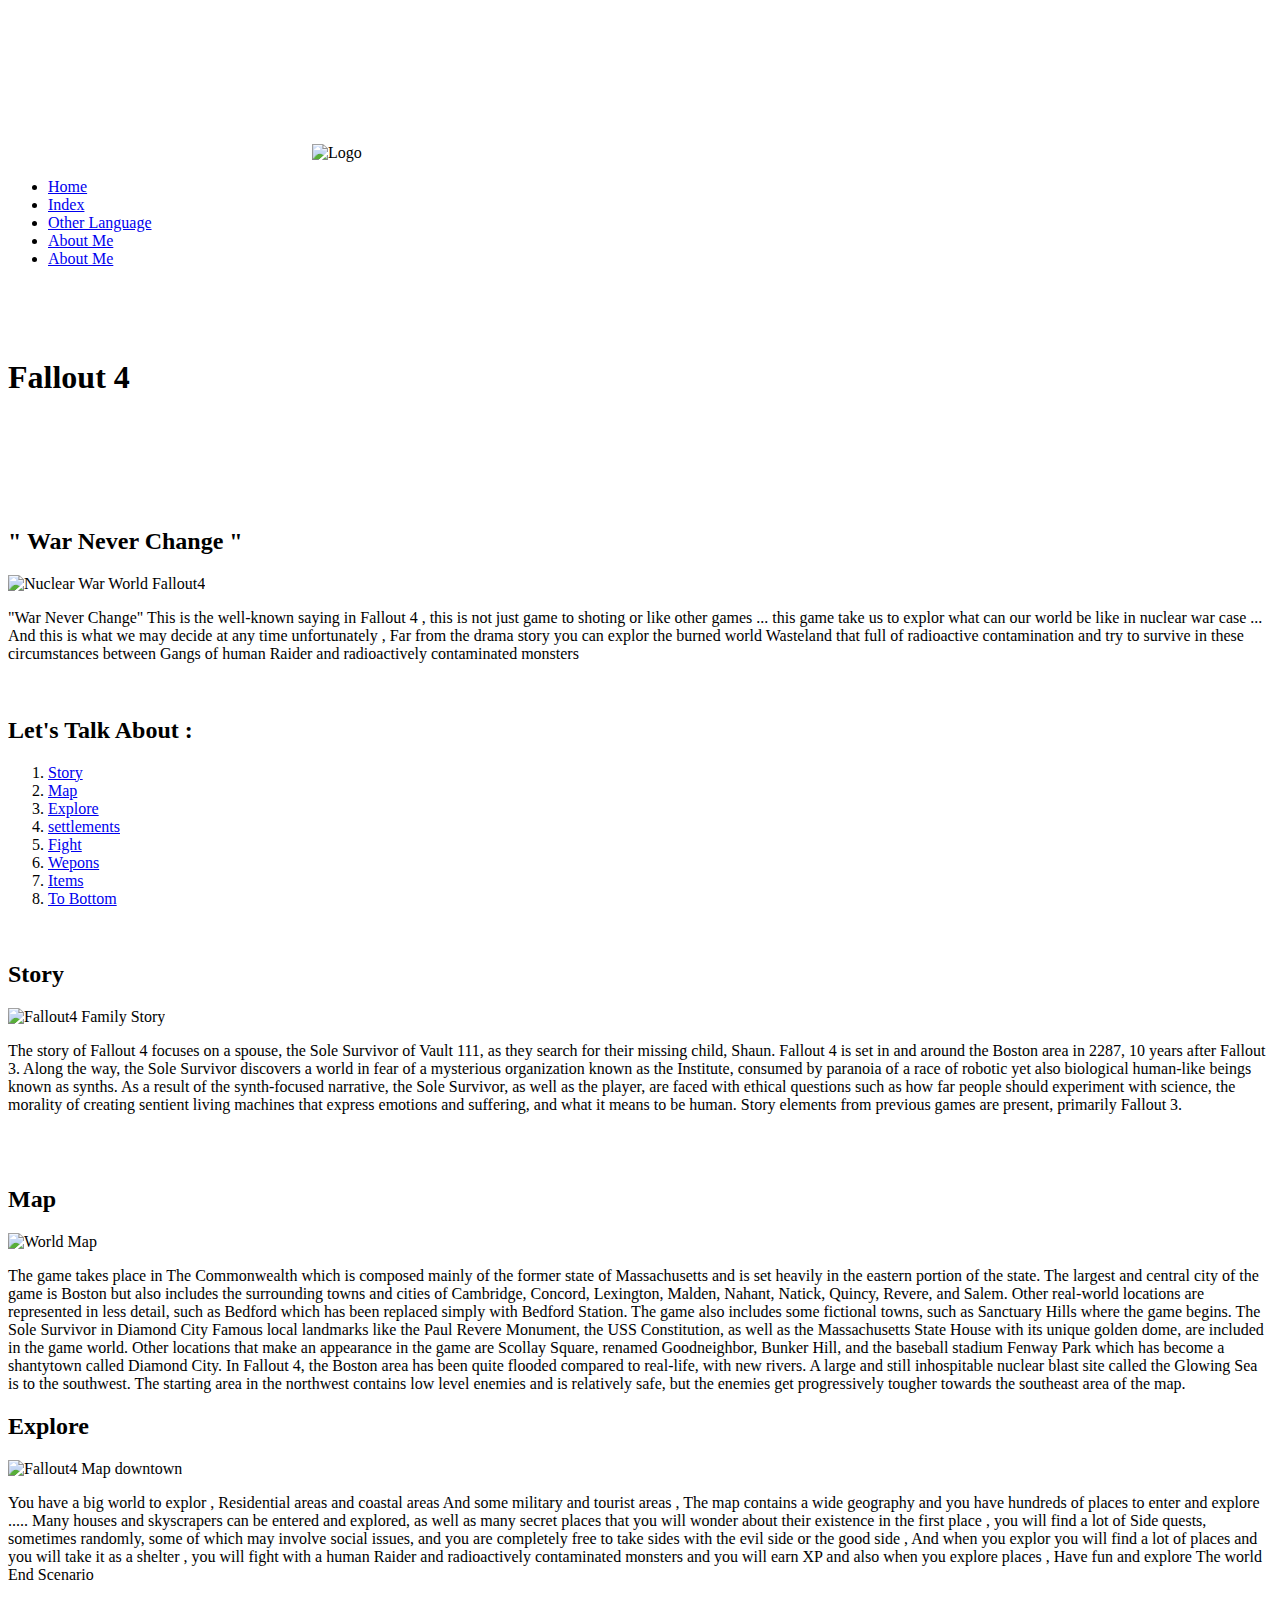
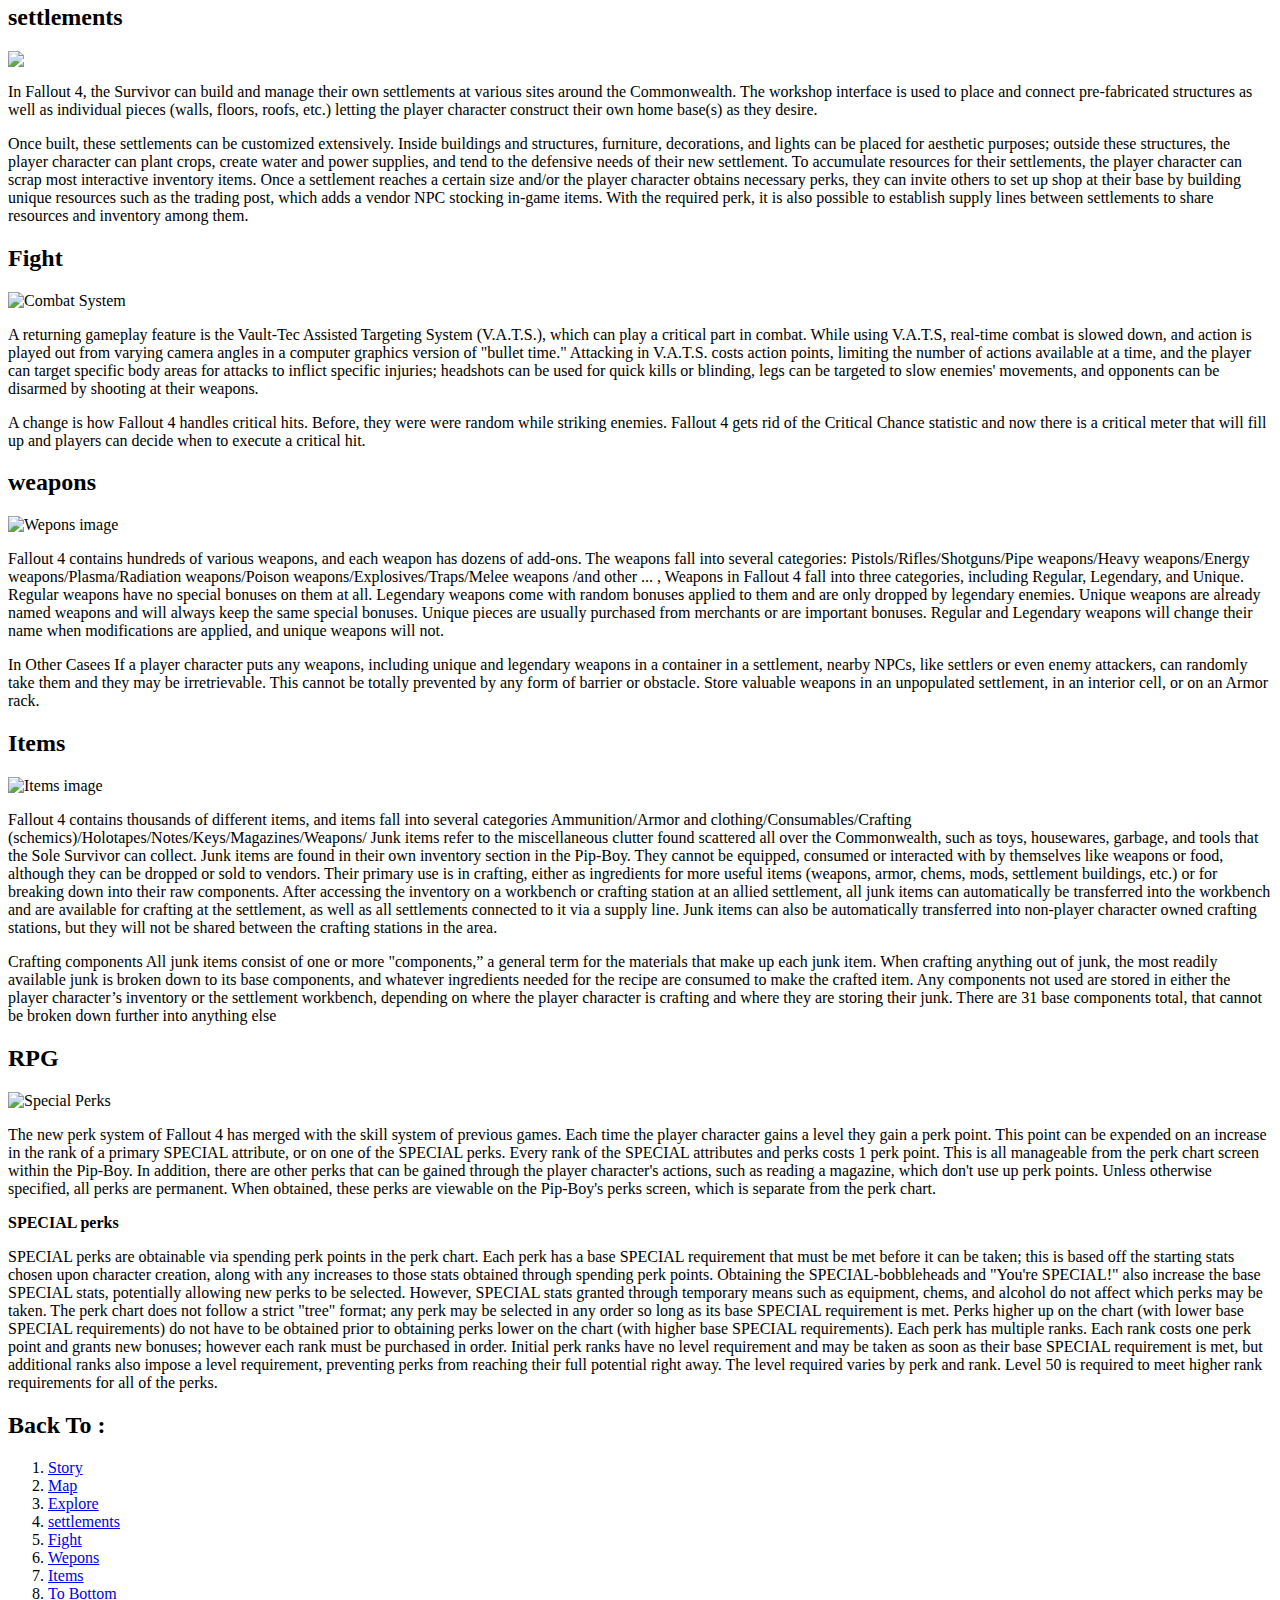
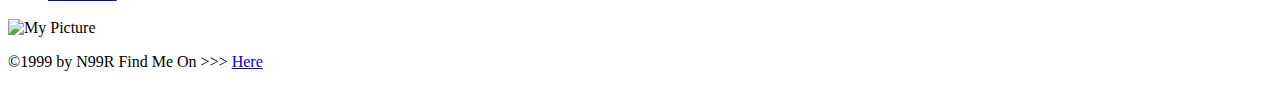
==== commit fb1ca572: "Update Fallout4.html" ====
--- a/Fallout4 Site/Fallout4.html
+++ b/Fallout4 Site/Fallout4.html
@@ -4,224 +4,10 @@
 <head>
 <meta charset="UTF8">
 <title>FallOut4</title>
-<link rel="icon" href="file:\\\C:\Users\Administrator\Desktop\Fallout4 Site\image\Fallout4 Thunder By Noor PNG.png"/>
-<link rel="stylesheet" href="file:\\\C:\Users\Administrator\Desktop\Fallout4 Site\css\Style  Fallout4.css"/>
-	
-	<style>
-		body {
-	
-	background-image:url('../image/wallpaper (69).jpg');
-	background-size:cover;
-	background-attachment: fixed;
-
-	font-family:'Times New Roman', Times, serif;
-	text-align:center;                                   /*justify*/
-	font-size:150%;
-	line-height:170%;
-	background-color:rgb(20, 20, 20);
-	color: rgb(0, 151, 20);
-	margin-top:0%;
-	box-sizing: border-box;
-
-}
-
-.maindiv{
-	width: 100%;
-	height: 100vh;
-	position: relative;
-	display: flex;
-	align-items: center;
-	justify-content: center;
-
-
-}
-audio{
-	display: none;
-}
-
-Main video{
-	position: absolute;
-	right: 0;
-	bottom: 0;
-	z-index: -1;
-
-}
-
-nav{
-
-	position: absolute;
-	top: 0;
-	right: 0;
-	padding: 10px 1%;
-	display: flex;
-	align-items: center;
-	justify-content: safe;
-	
-
-}
-
-nav ul li{
-
-    list-style:none;
-	display: inline-block;
-	margin-right: 40px;
-	
-
-
-}
-
-div img{
-	width: 99px;
-	position: absolute;
-	top: 0;
-	left: 0;
-	display: flex;
-	align-items: center;
-	justify-content: safe;
-
-	
-}
-
-div h1{
-	font-size: 700%;
-	position: absolute;
-	top: 63%;
-	left: 32%;
-	color: transparent;
-	
-	-moz-text-stroke:2px #2bff00;
-	-webkit-text-stroke:2px #2bff00;
-	-ms-text-stroke:2px #2bff00;
-	-o-text-stroke:2px #2bff00;
-	text-shadow: 19px 9px 9px black;
-}
-
-a{
-  text-decoration: none;
-	color: rgb(21, 0, 255);
-}
-
-ul li a{
-	font-size: 119%;
-	color:rgb(36, 255, 50) ;
-	background-color: #00000050;
-	padding: 9px 19px;
-	border: 2px solid #dcff69;
-	border-radius: 30px;
-	box-shadow: 9px 9px 19px black;
-
-}
-
-ul	li a:hover{
-		color:#dcff69 ;
-	background-color:#00000040;
-	padding: 9px 19px;
-	border: 2px solid black;
-	border-radius: 30px;
-	box-shadow: 0px 0px 19px #dcff69;
-	transition: 19ms;
-		
-	}
-
-	.activepage{
-		color:#dcff69 ;
-	background-color:#00000040;
-	padding: 9px 19px;
-	border: 2px solid black;
-	border-radius: 30px;
-	box-shadow: 0px 0px 19px #dcff69;
-	transition: 19ms;
-	}
-
-
-
-
-
-
-h2{
-
-	display:block;
-	border-radius: 9px;
-	padding: 9px 70px;
-	font-size:190%;
-	line-height:119%;
-	background-color:rgba(255, 255, 255, 0.09);
-	color: rgb(57, 200, 0);
-	
-
-}
-
-
-
-section{
-	
-
-	border-radius:19px;
-    display: inline-block;
-	margin-bottom: 5%;
-
-	background: linear-gradient( right ,#00b7ea00 0%, rgba(96, 255, 48, 0.4) 250%);
-	background: -webkit-linear-gradient(right ,#00b7ea00 0%,  rgba(96, 255, 48, 0.4) 250%);
-	background: -moz-linear-gradient(right  ,#00b7ea00 0%,   rgba(96, 255, 48, 0.4) 250%);
-	
-}
-
-section p{
-
-
-	display: inline;
-	text-align: justify;
-	padding-right: 9%;
-	font-size: 130%;
-	line-height: 190%;
-}
-
-section img{
-	width:50%;
-
-	
-	margin: 19px;
-	
-	border-radius: 30px;
-	box-shadow: 19xp 19xp 9xp black;
-	border: 9px solid black;
-	float: left;
-	display:block;
-	padding: 9;
-}
-
-
-
-footer{
-    color:black;
-	height: auto;
-	padding-top: 10%;
-	background-image: url('../image/Footer lighting-flash-Logo.png');
-	background-size:119% 119%;
-	background-repeat: no-repeat;
-	background-position: 50% 10%;
-	margin-bottom: -10%;
-}
-
-footer p{
-	color: black;
-}
-
-footer p a{
-	color: blue;
-}
-
-footer img{
-	width: 12%;
-	margin-bottom: -30px;
-	margin-top: 30px;
-	position:initial;
-	right: 500px;
-
-}
-
-
-	</style>
+<link rel="icon" href="LAXUS99.github.io\Fallout4 Site\image\Fallout4 Thunder By Noor PNG.png"/>
+<link rel="stylesheet" href="LAXUS99.github.io\Fallout4 Site\css\Style  Fallout4.css"/>
+	
+	
 
 </head>
 
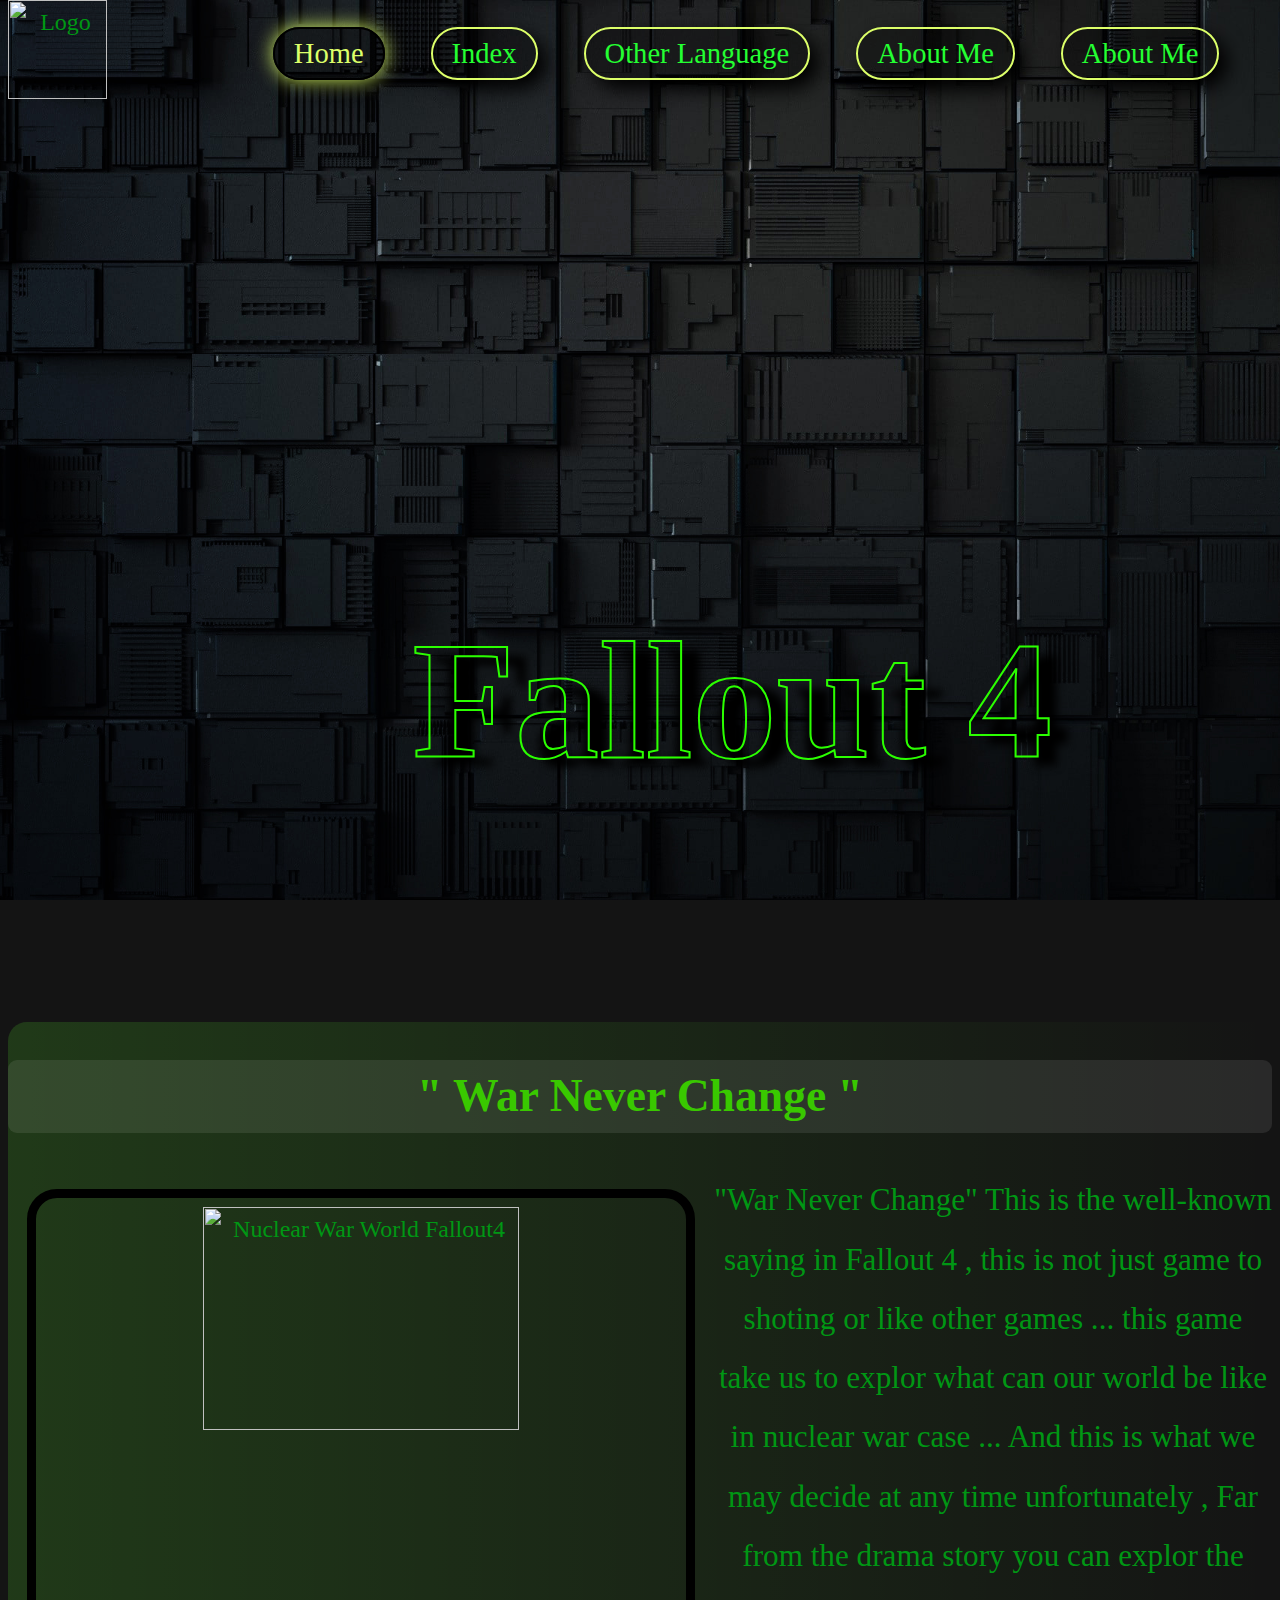
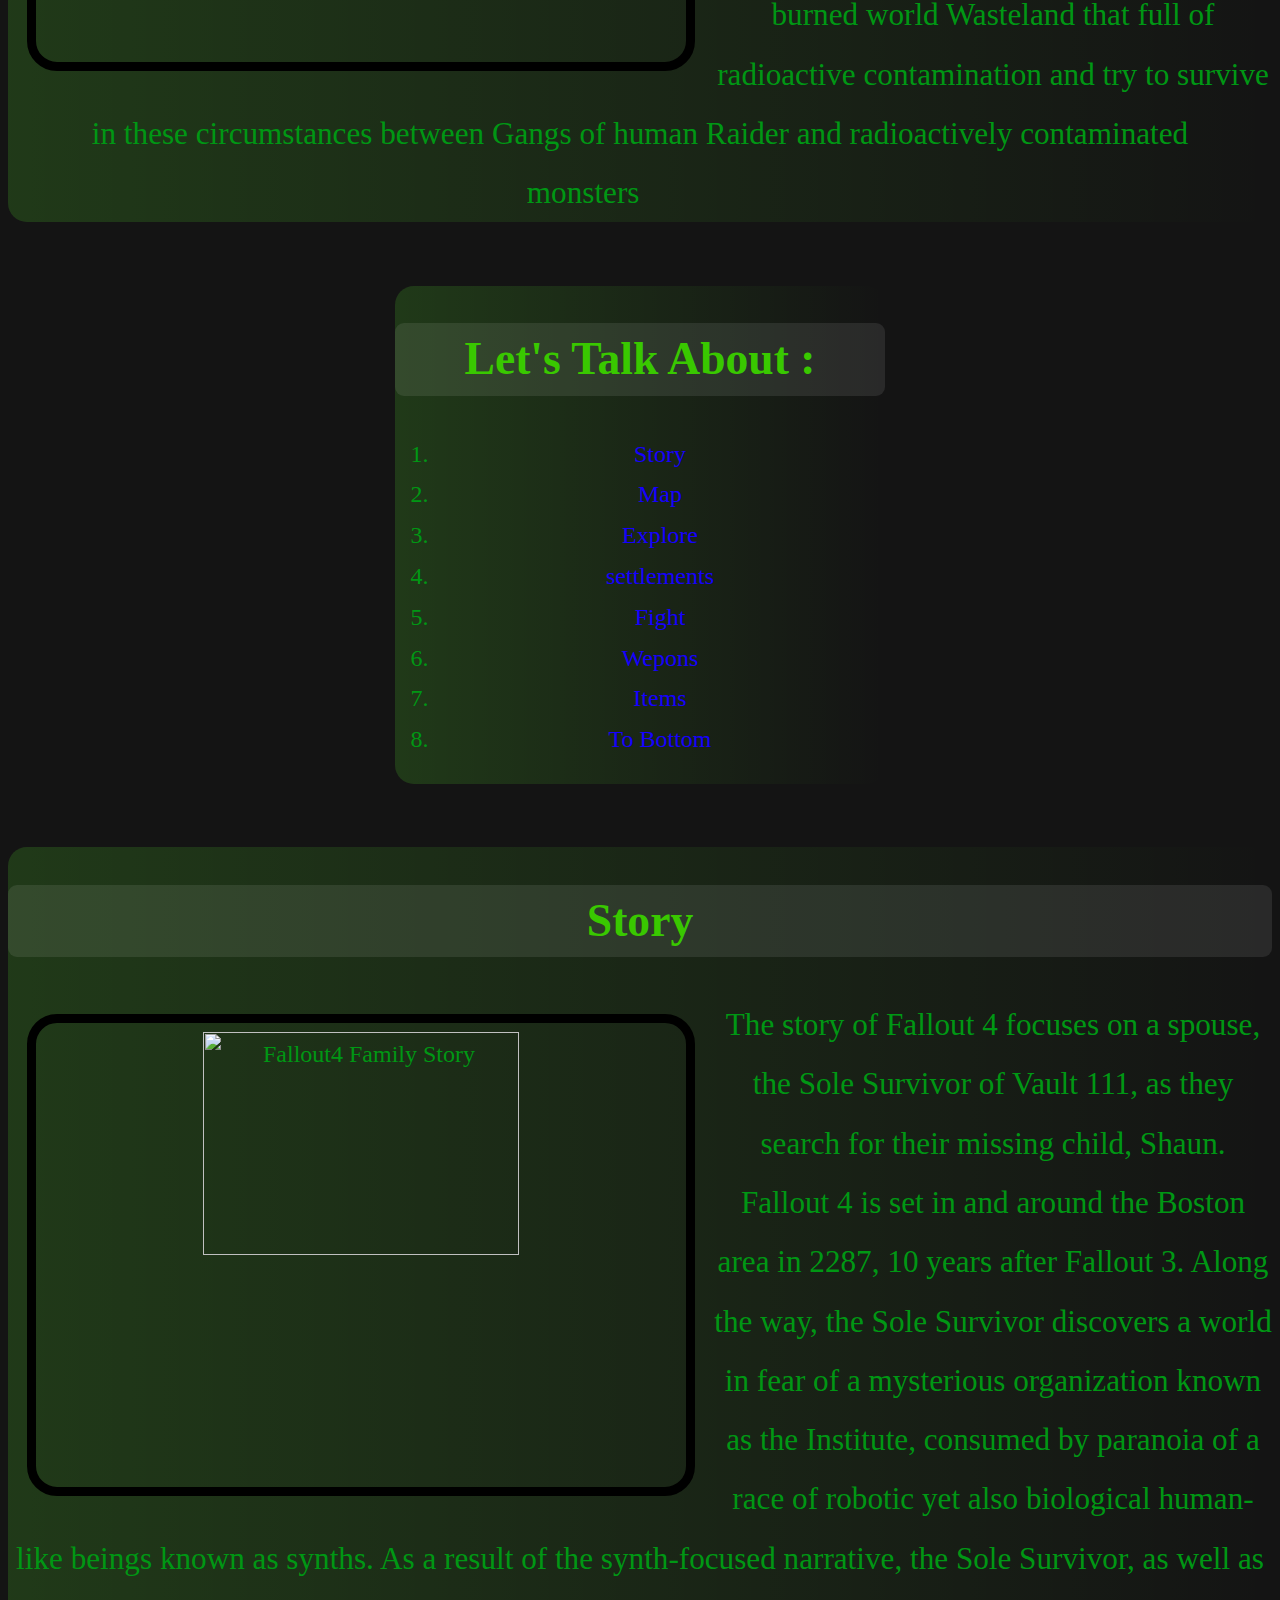
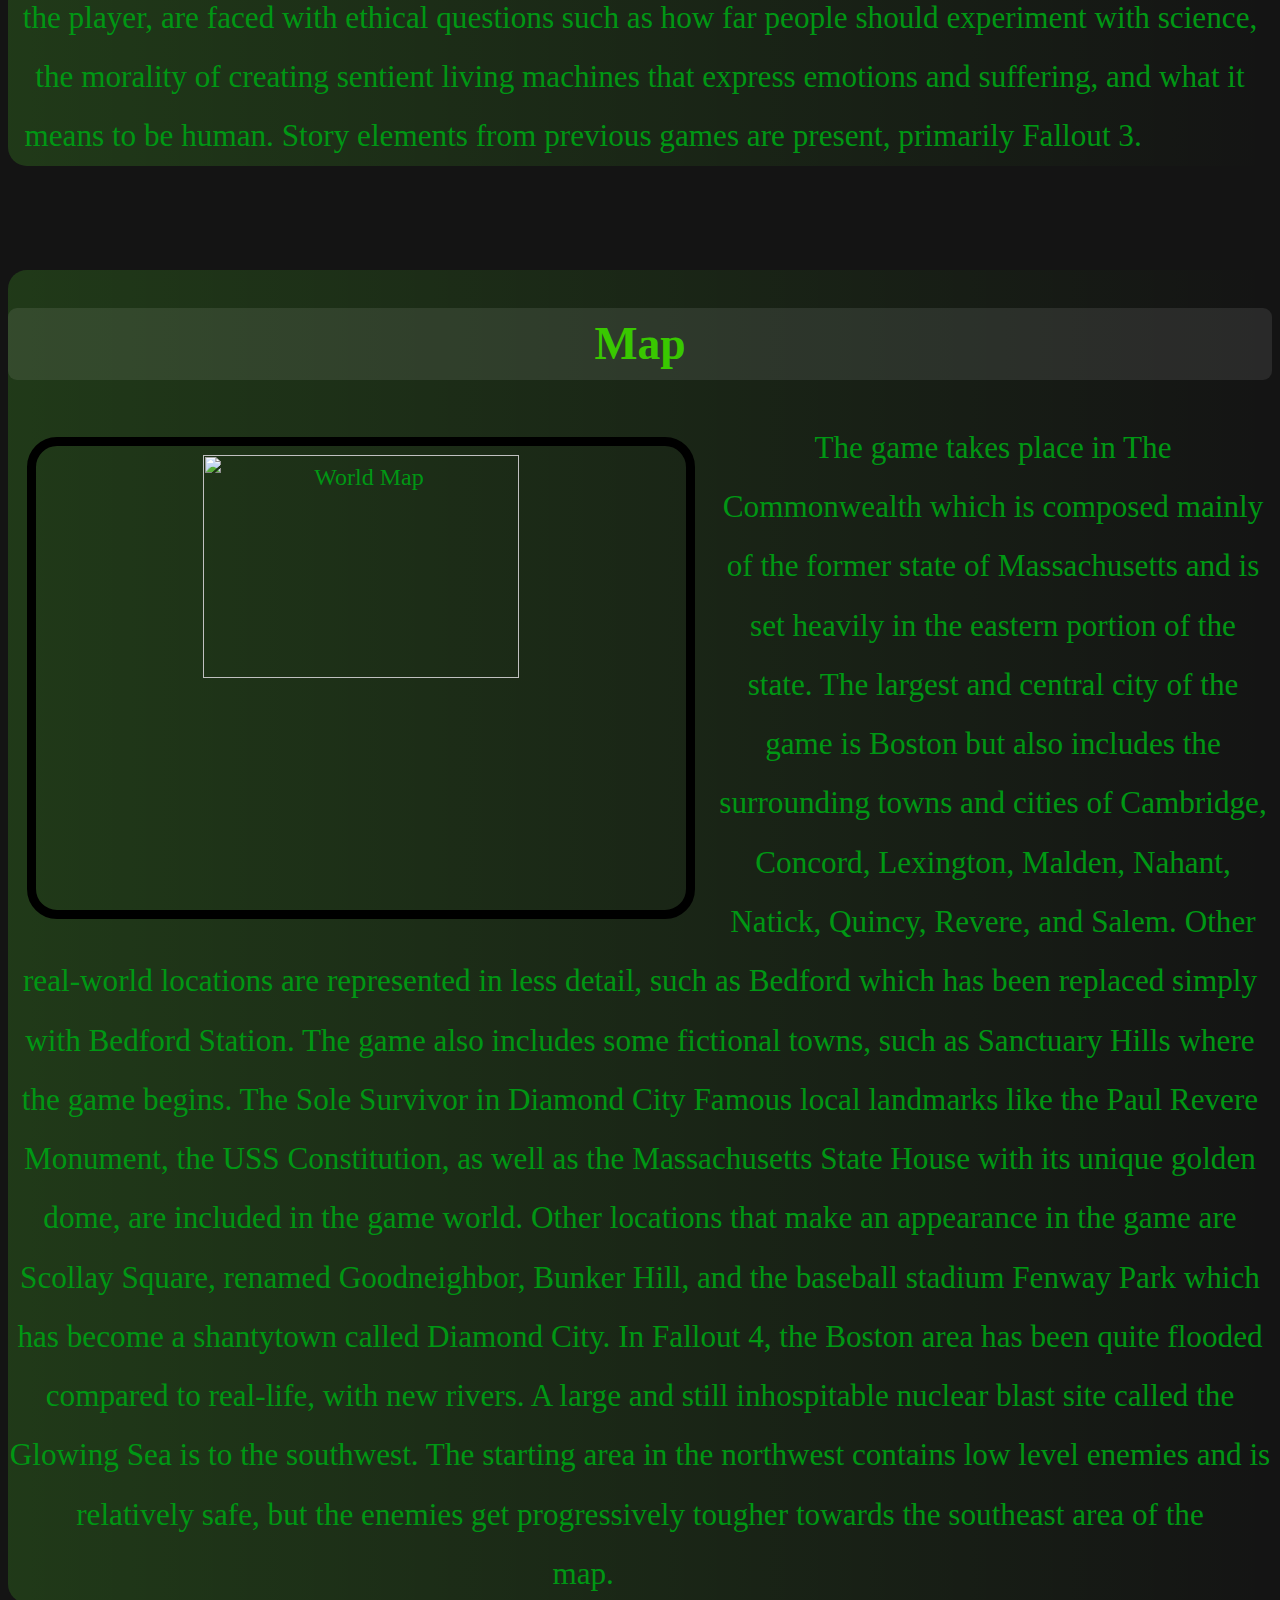
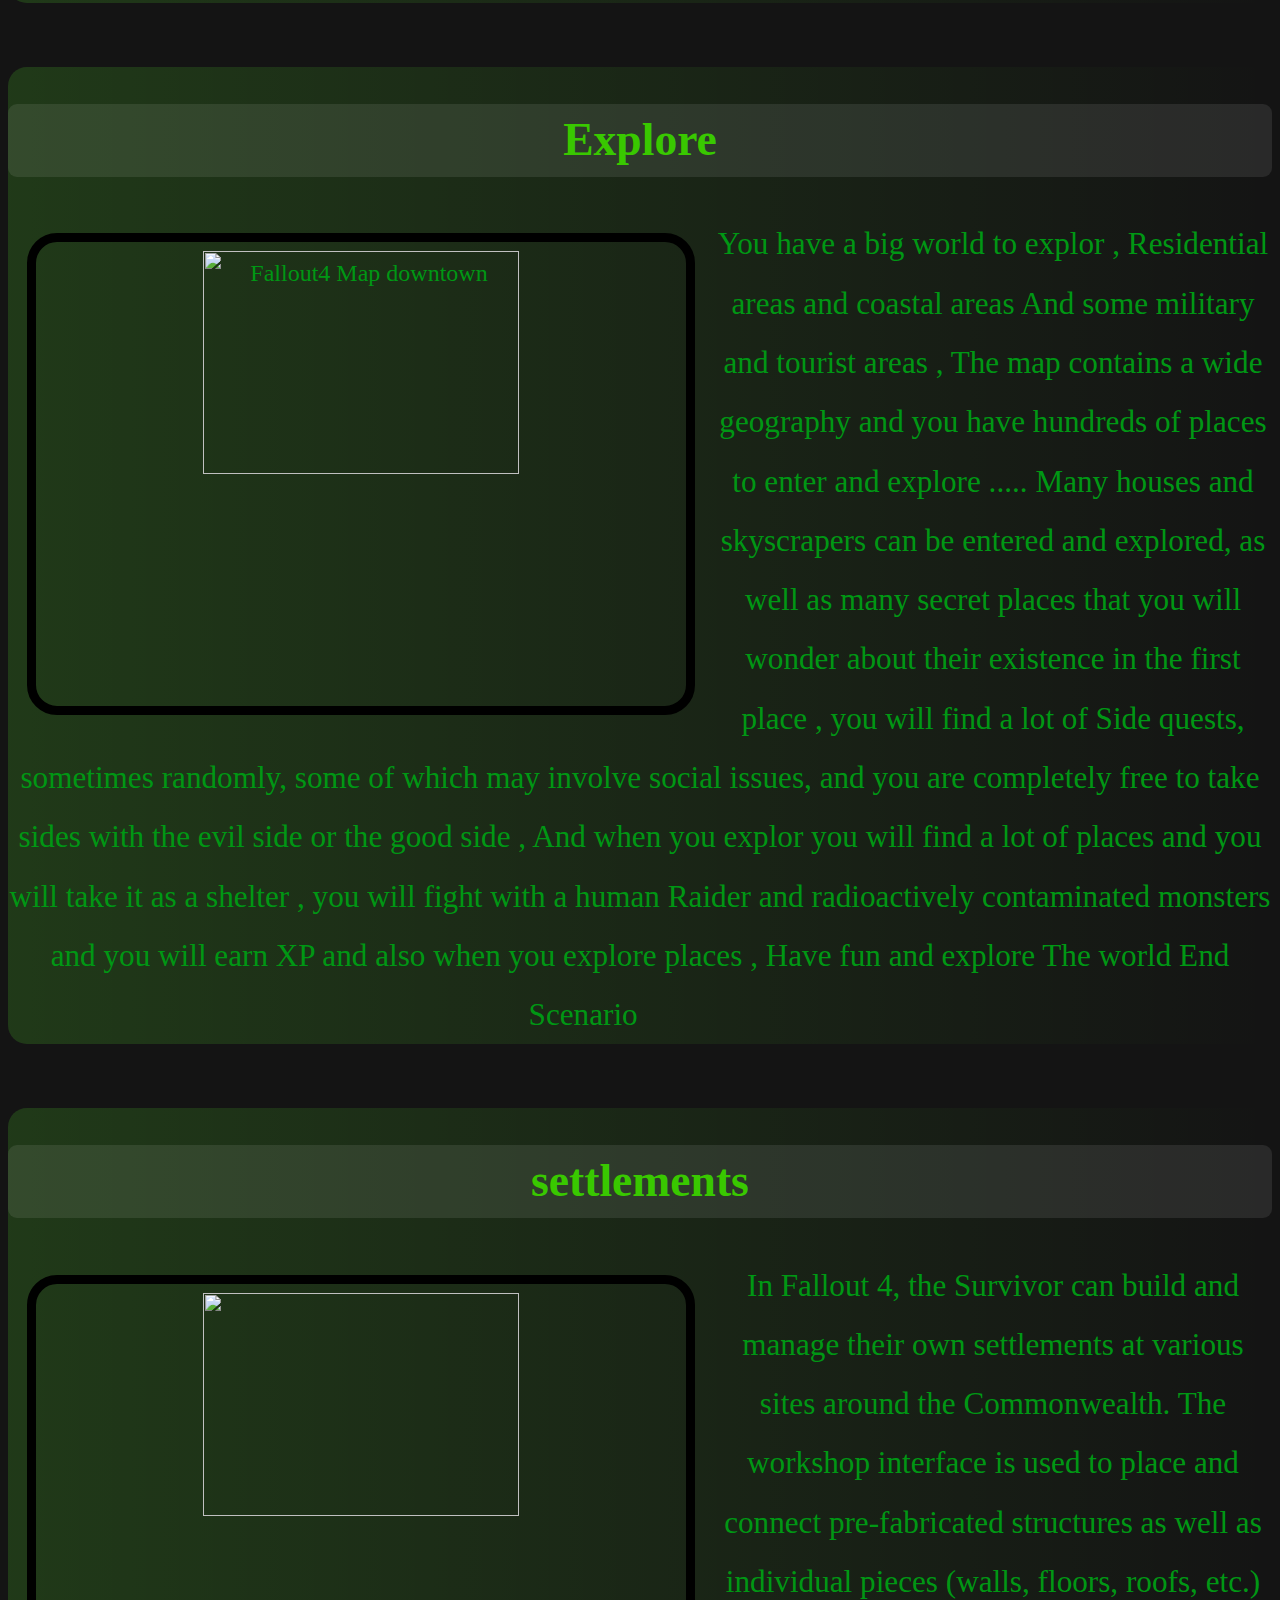
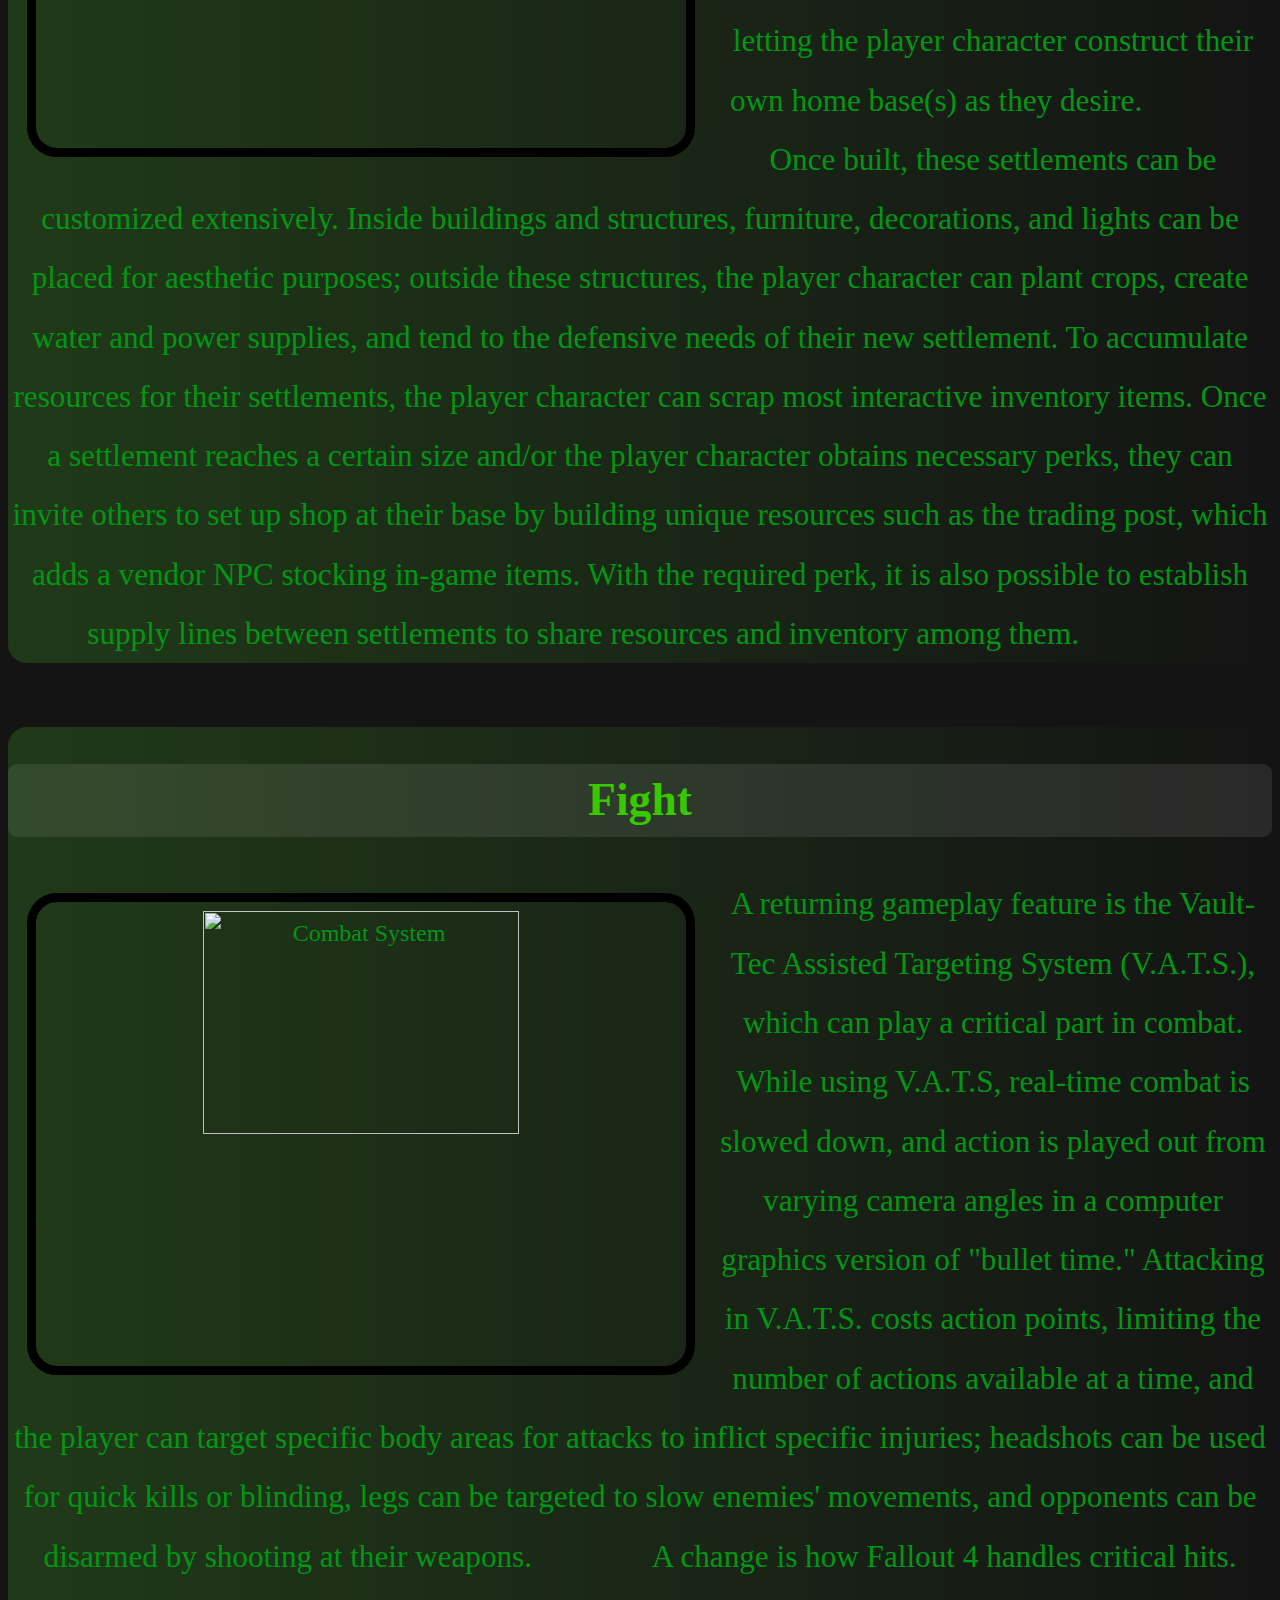
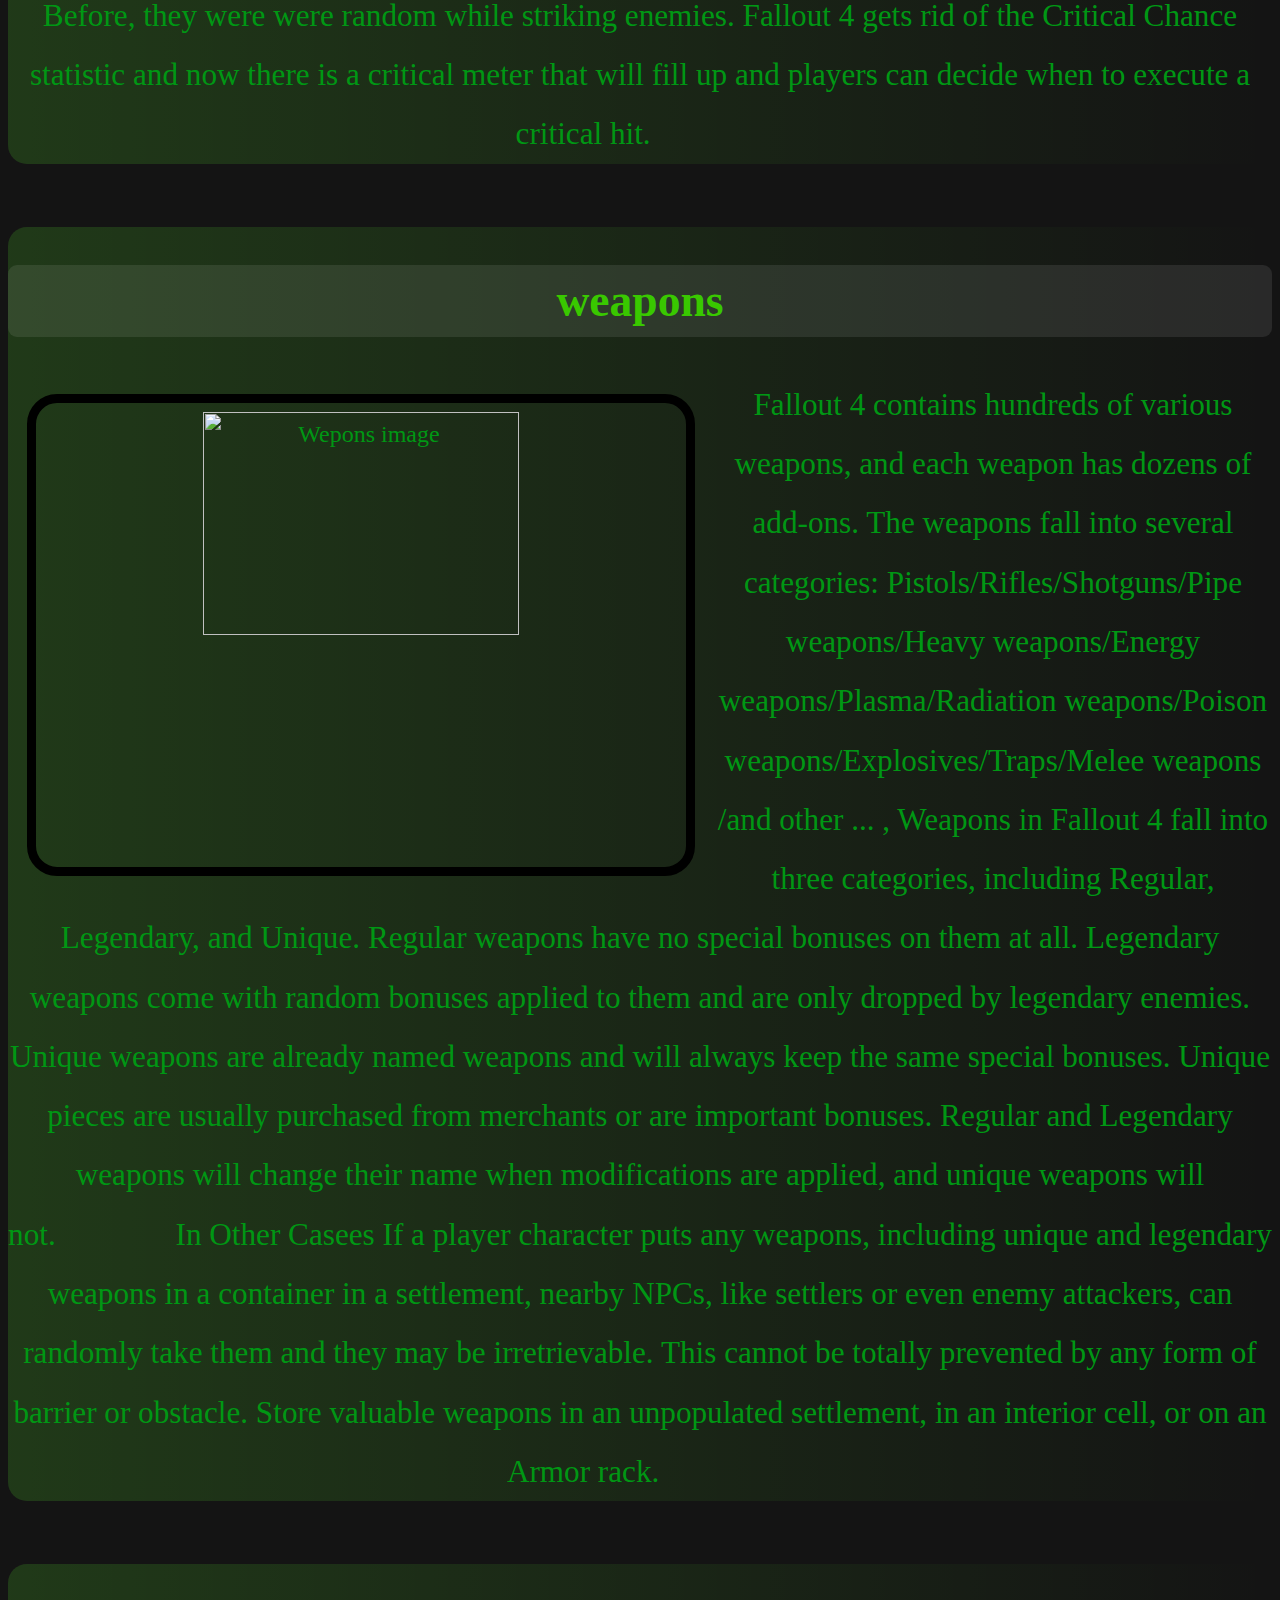
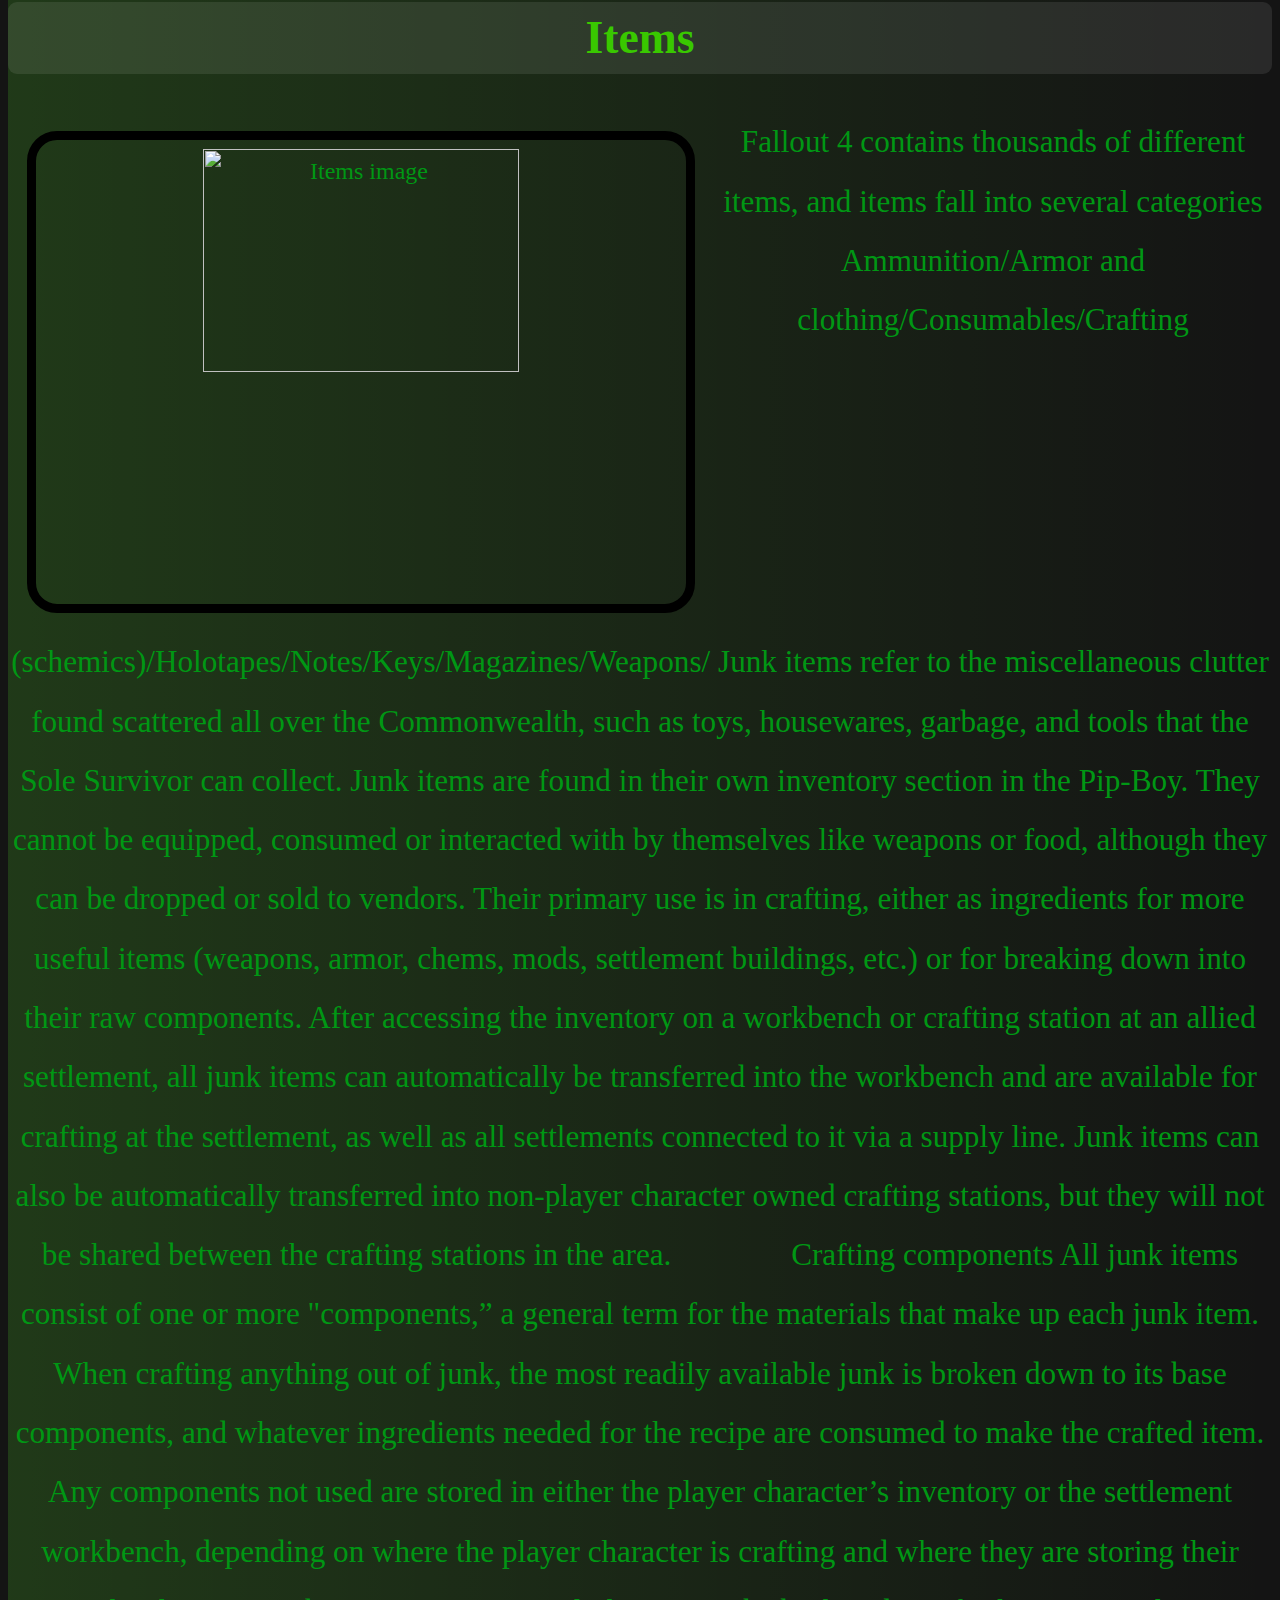
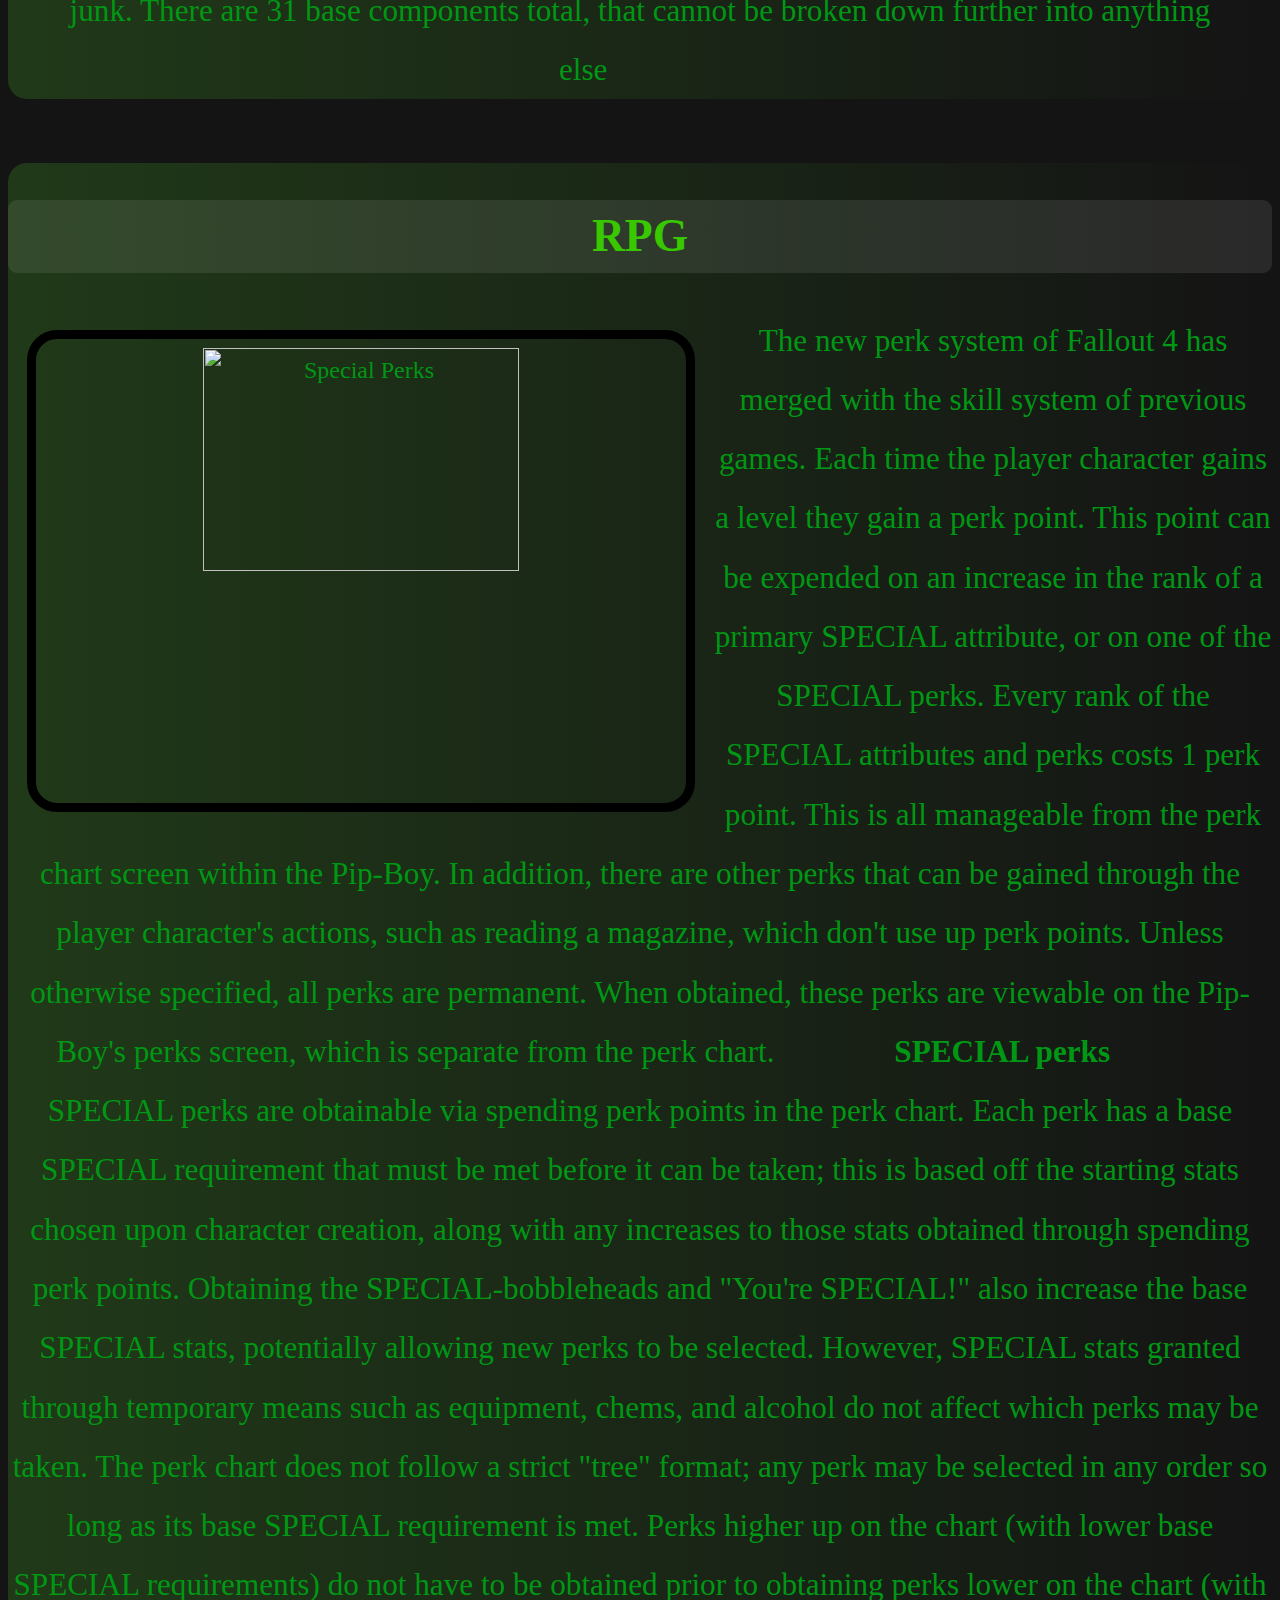
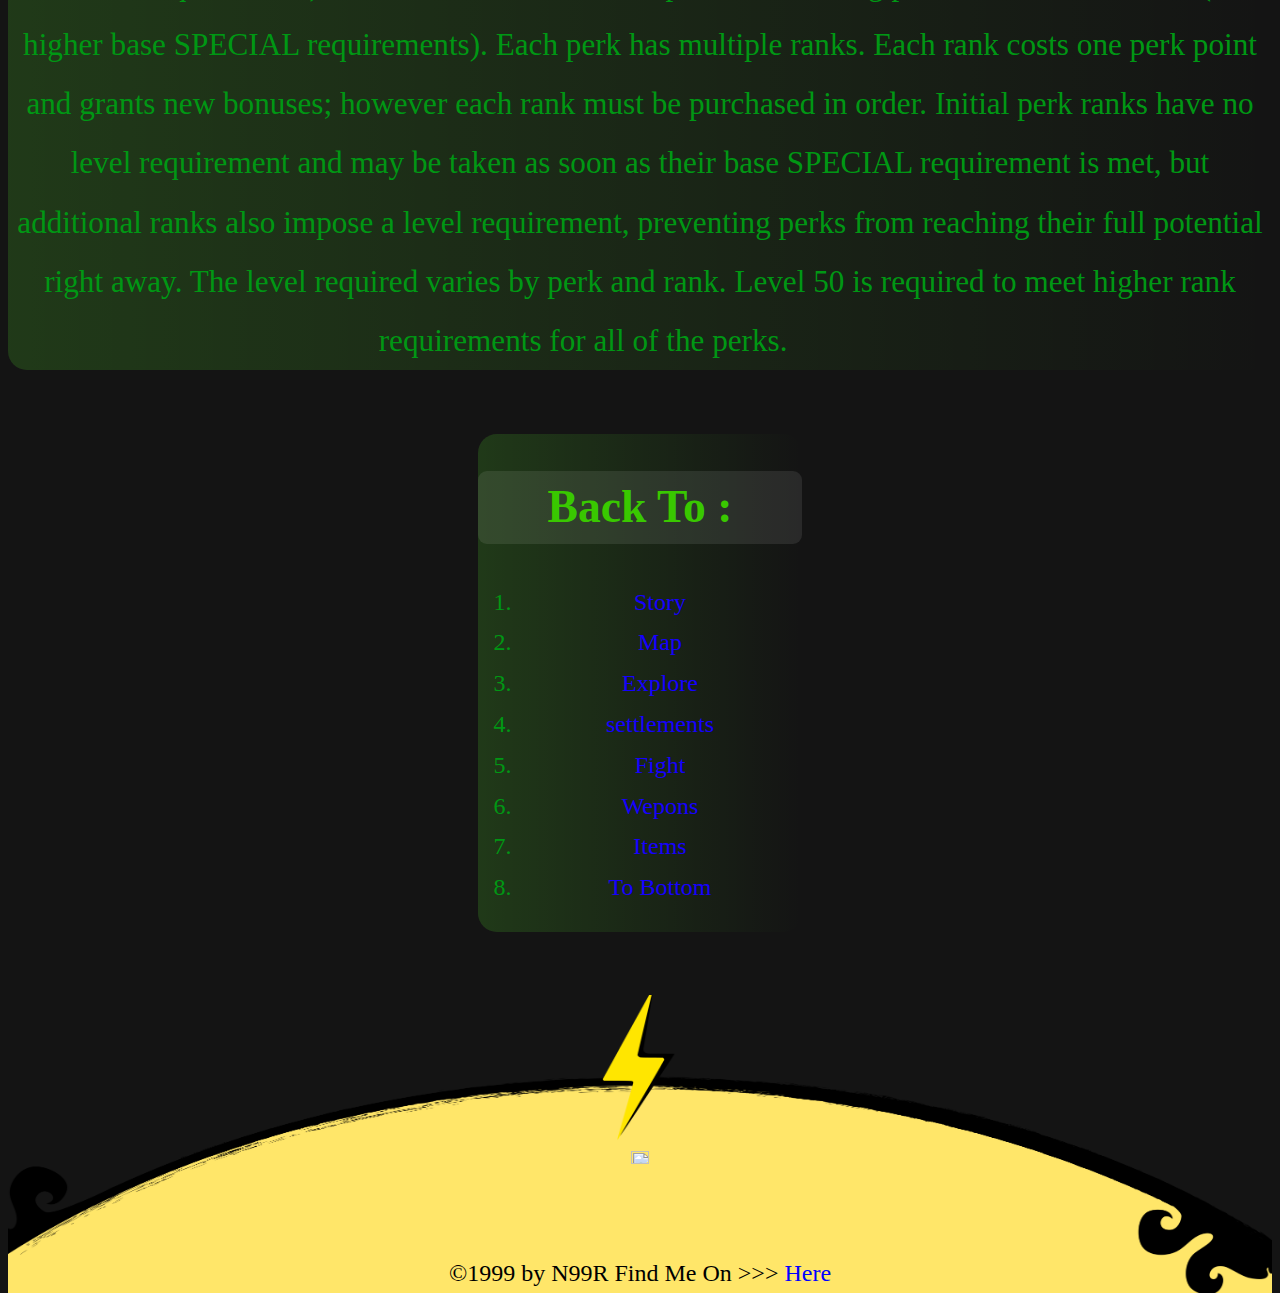
==== commit 6bcf745b: "Update Fallout4.html" ====
--- a/Fallout4 Site/Fallout4.html
+++ b/Fallout4 Site/Fallout4.html
@@ -4,8 +4,8 @@
 <head>
 <meta charset="UTF8">
 <title>FallOut4</title>
-<link rel="icon" href="LAXUS99.github.io\Fallout4 Site\image\Fallout4 Thunder By Noor PNG.png"/>
-<link rel="stylesheet" href="LAXUS99.github.io\Fallout4 Site\css\Style  Fallout4.css"/>
+<link rel="icon" href="image\Fallout4 Thunder By Noor PNG.png"/>
+<link rel="stylesheet" href="css\Style  Fallout4.css"/>
 	
 	
 
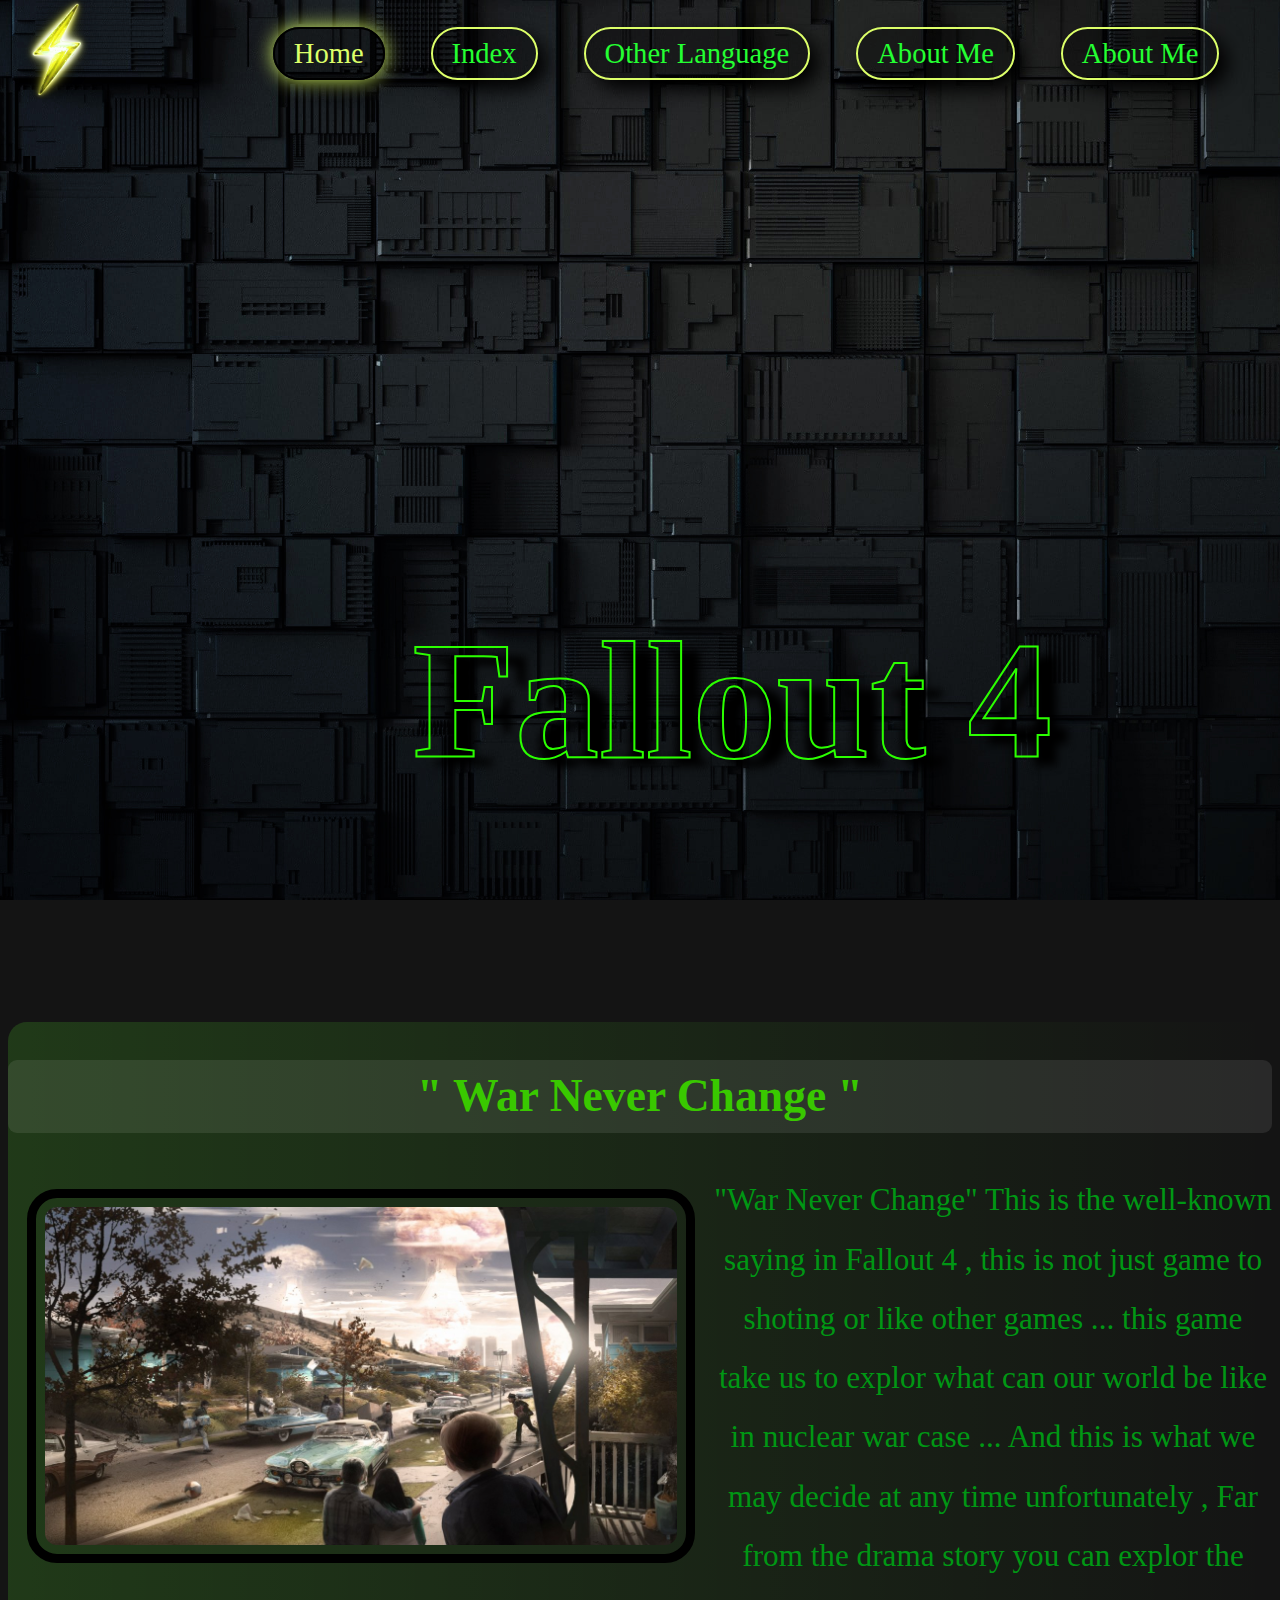
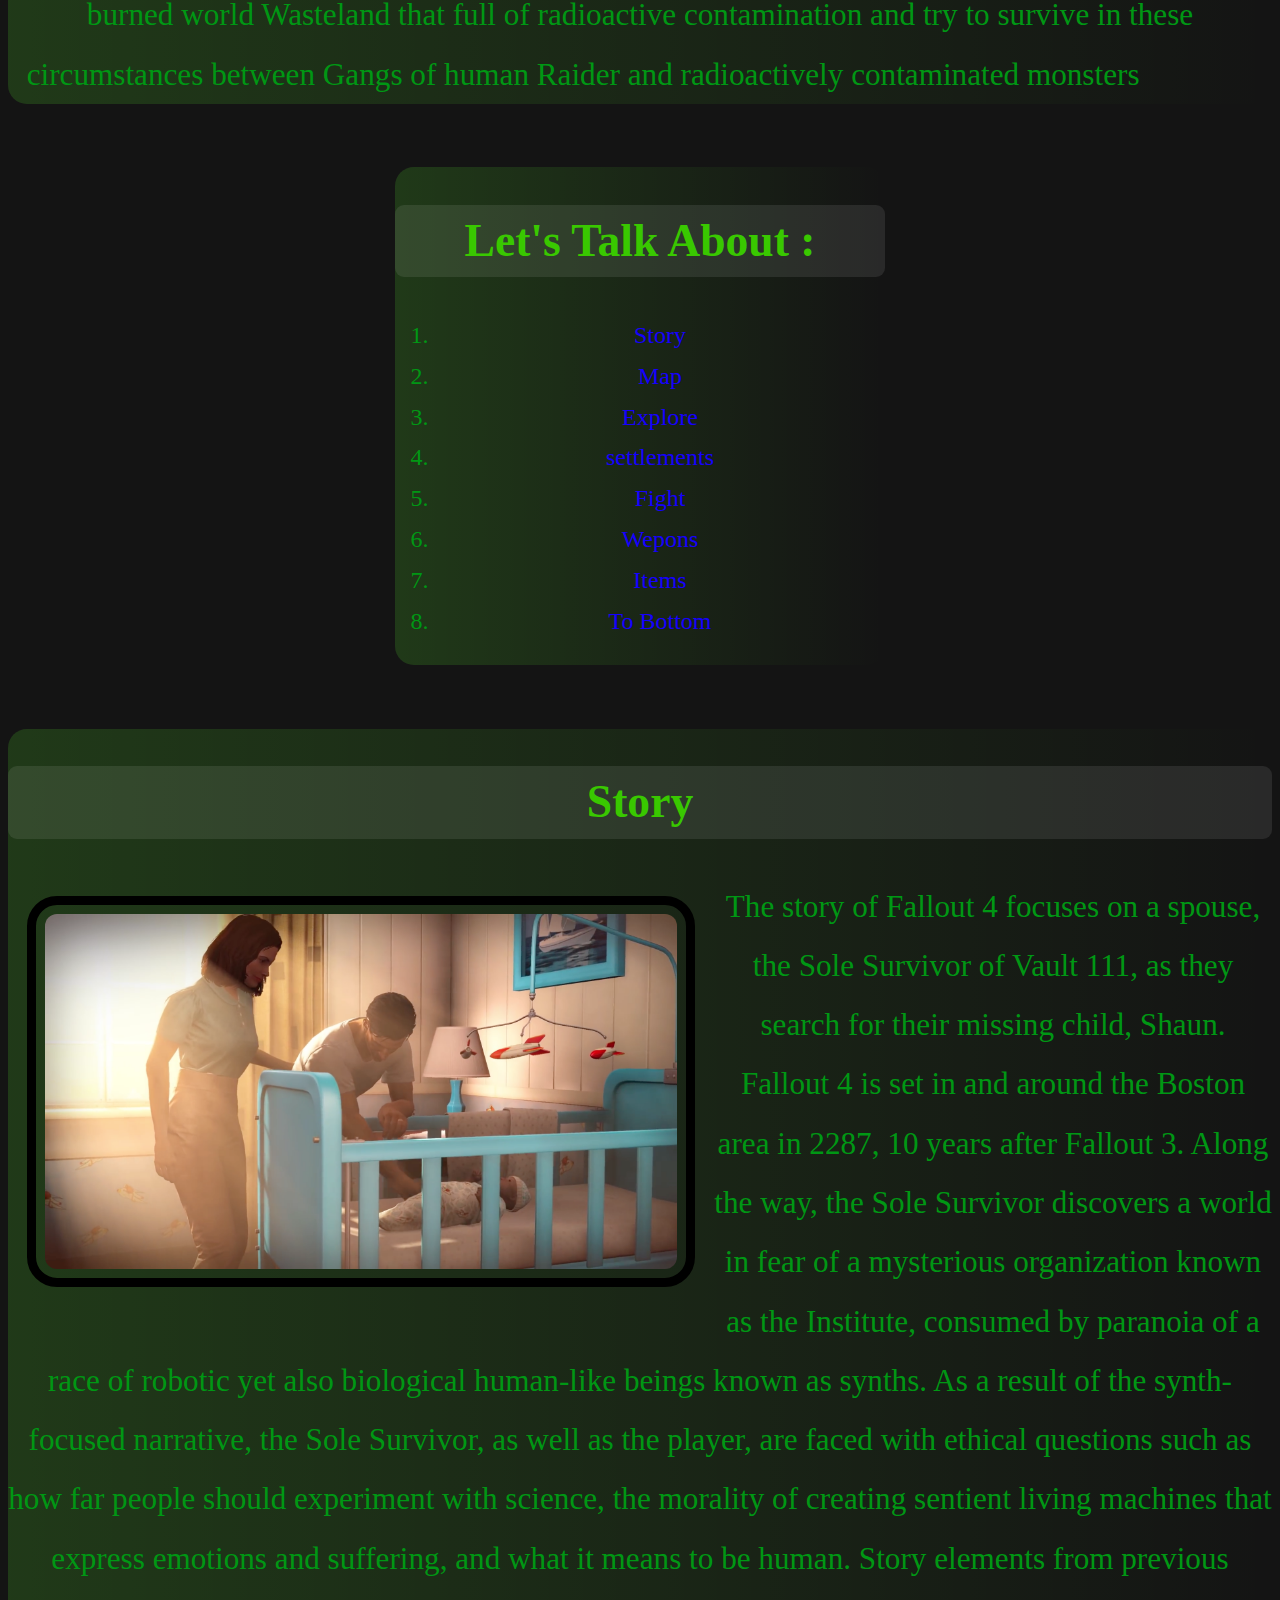
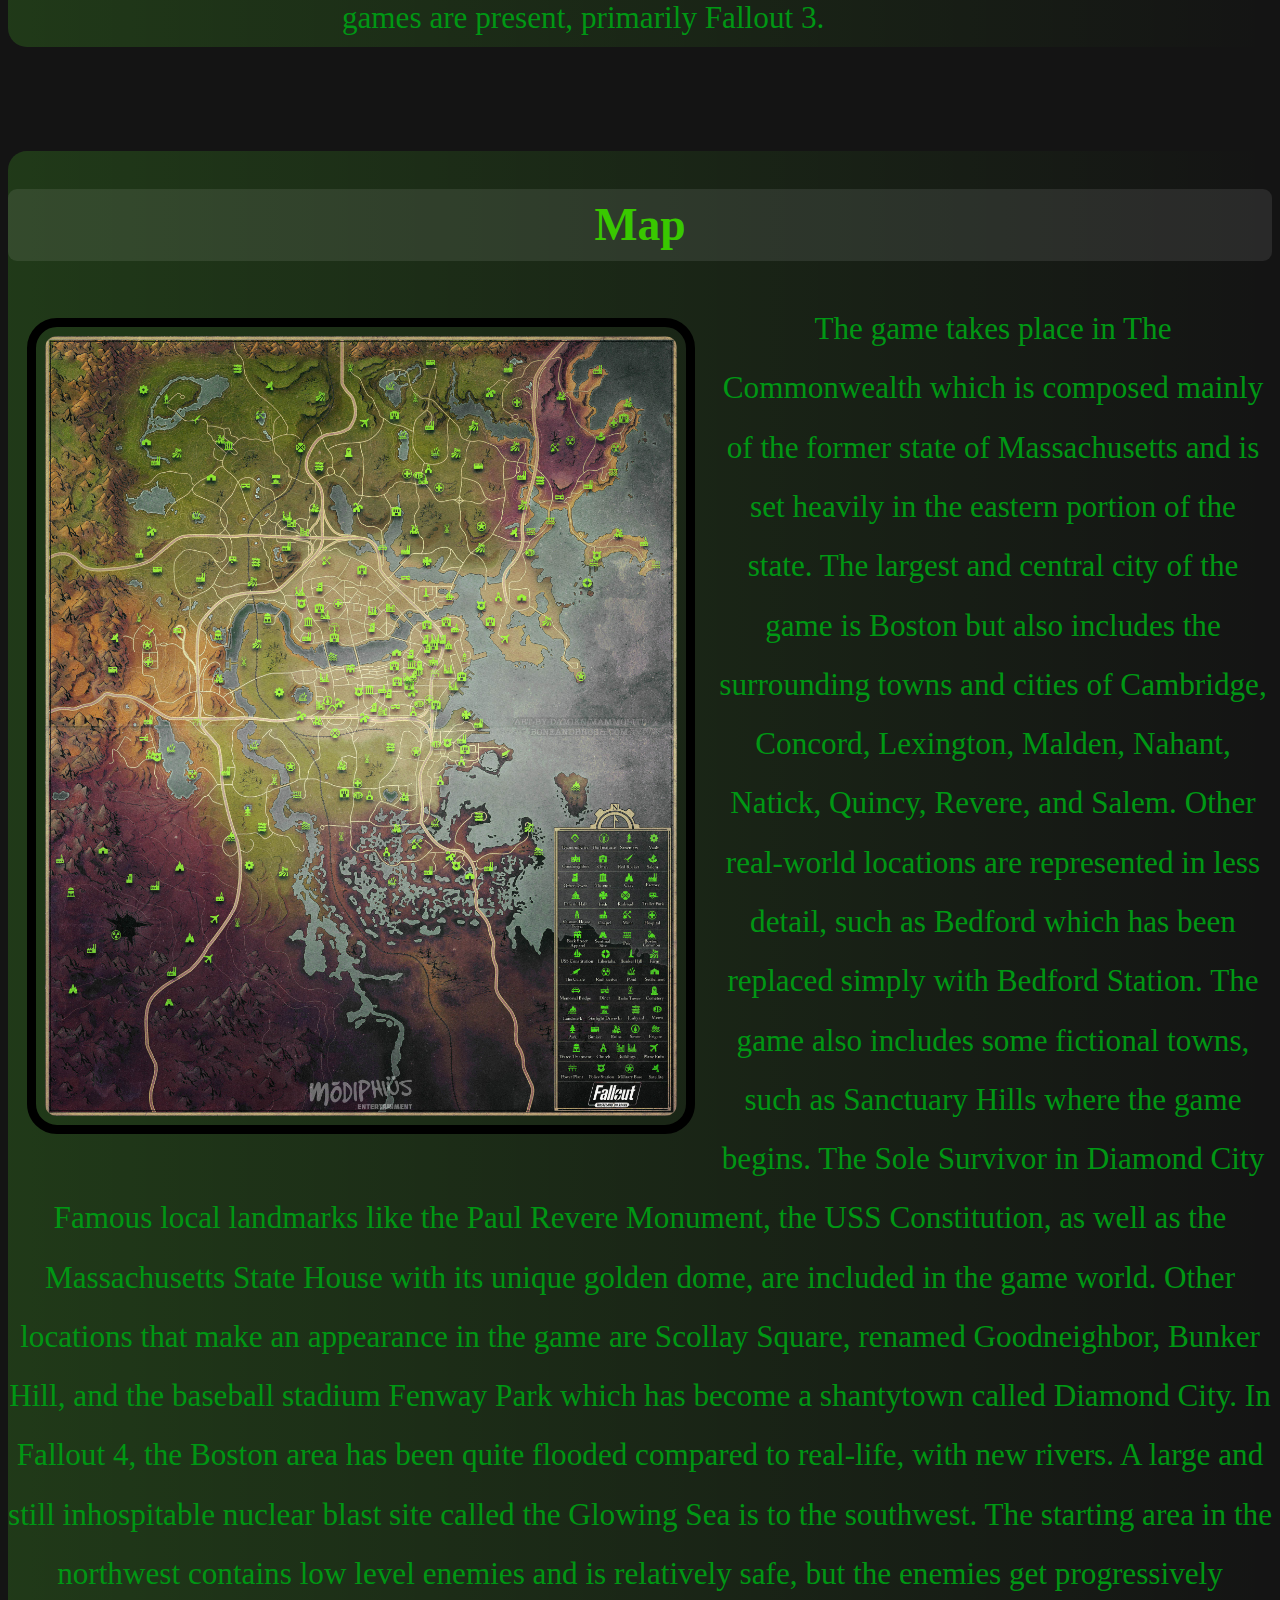
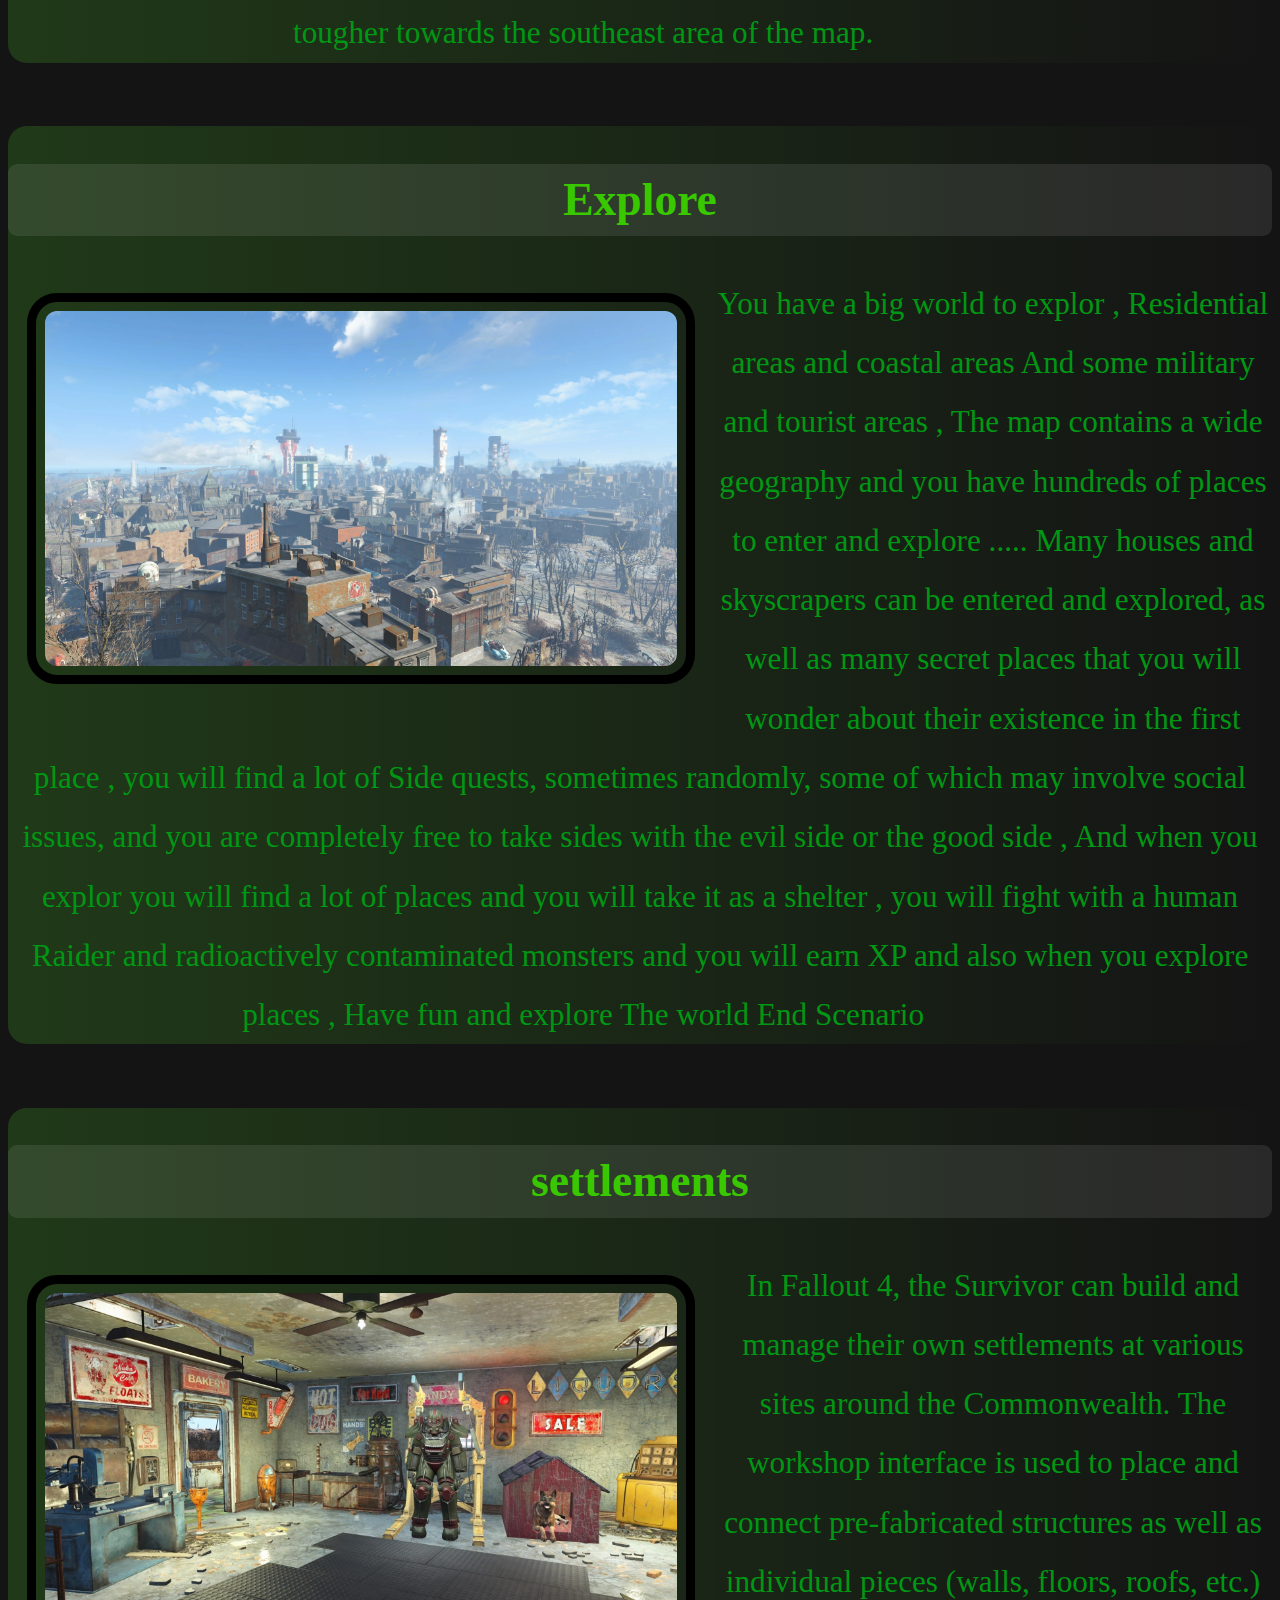
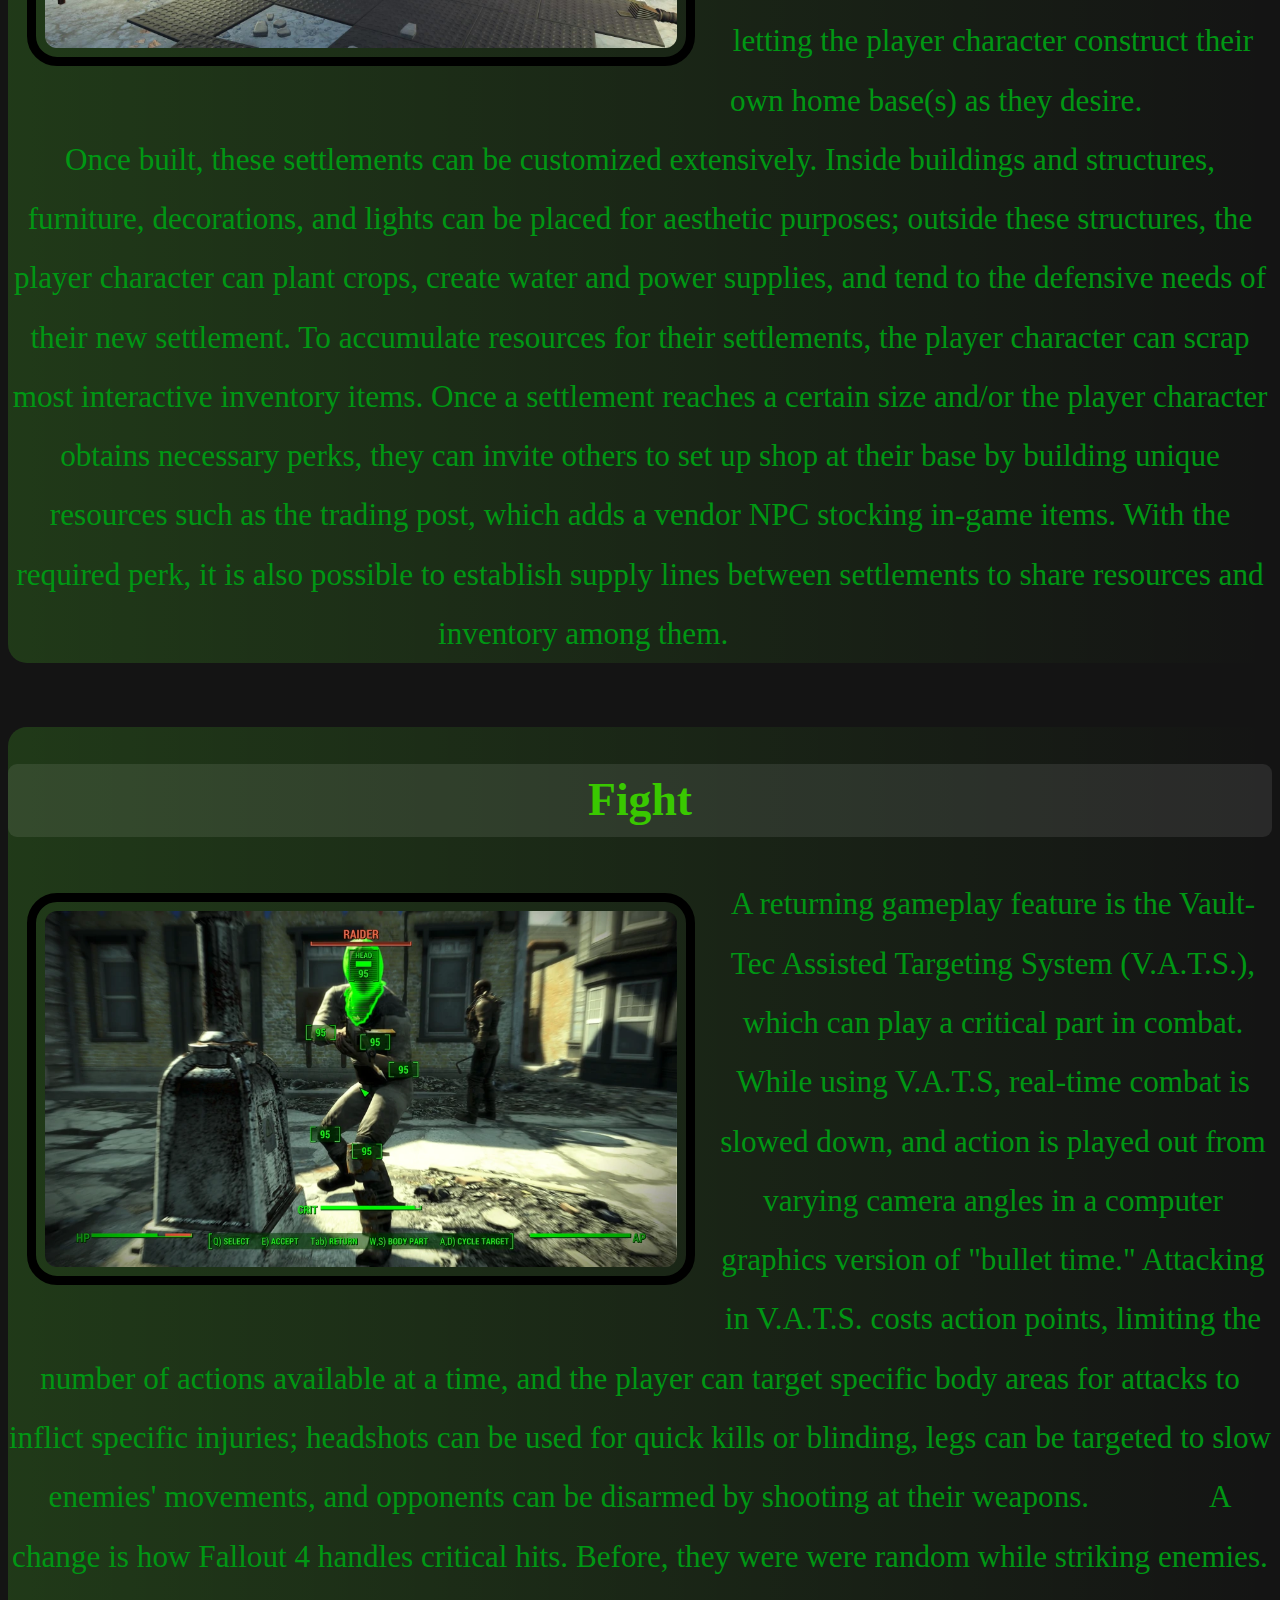
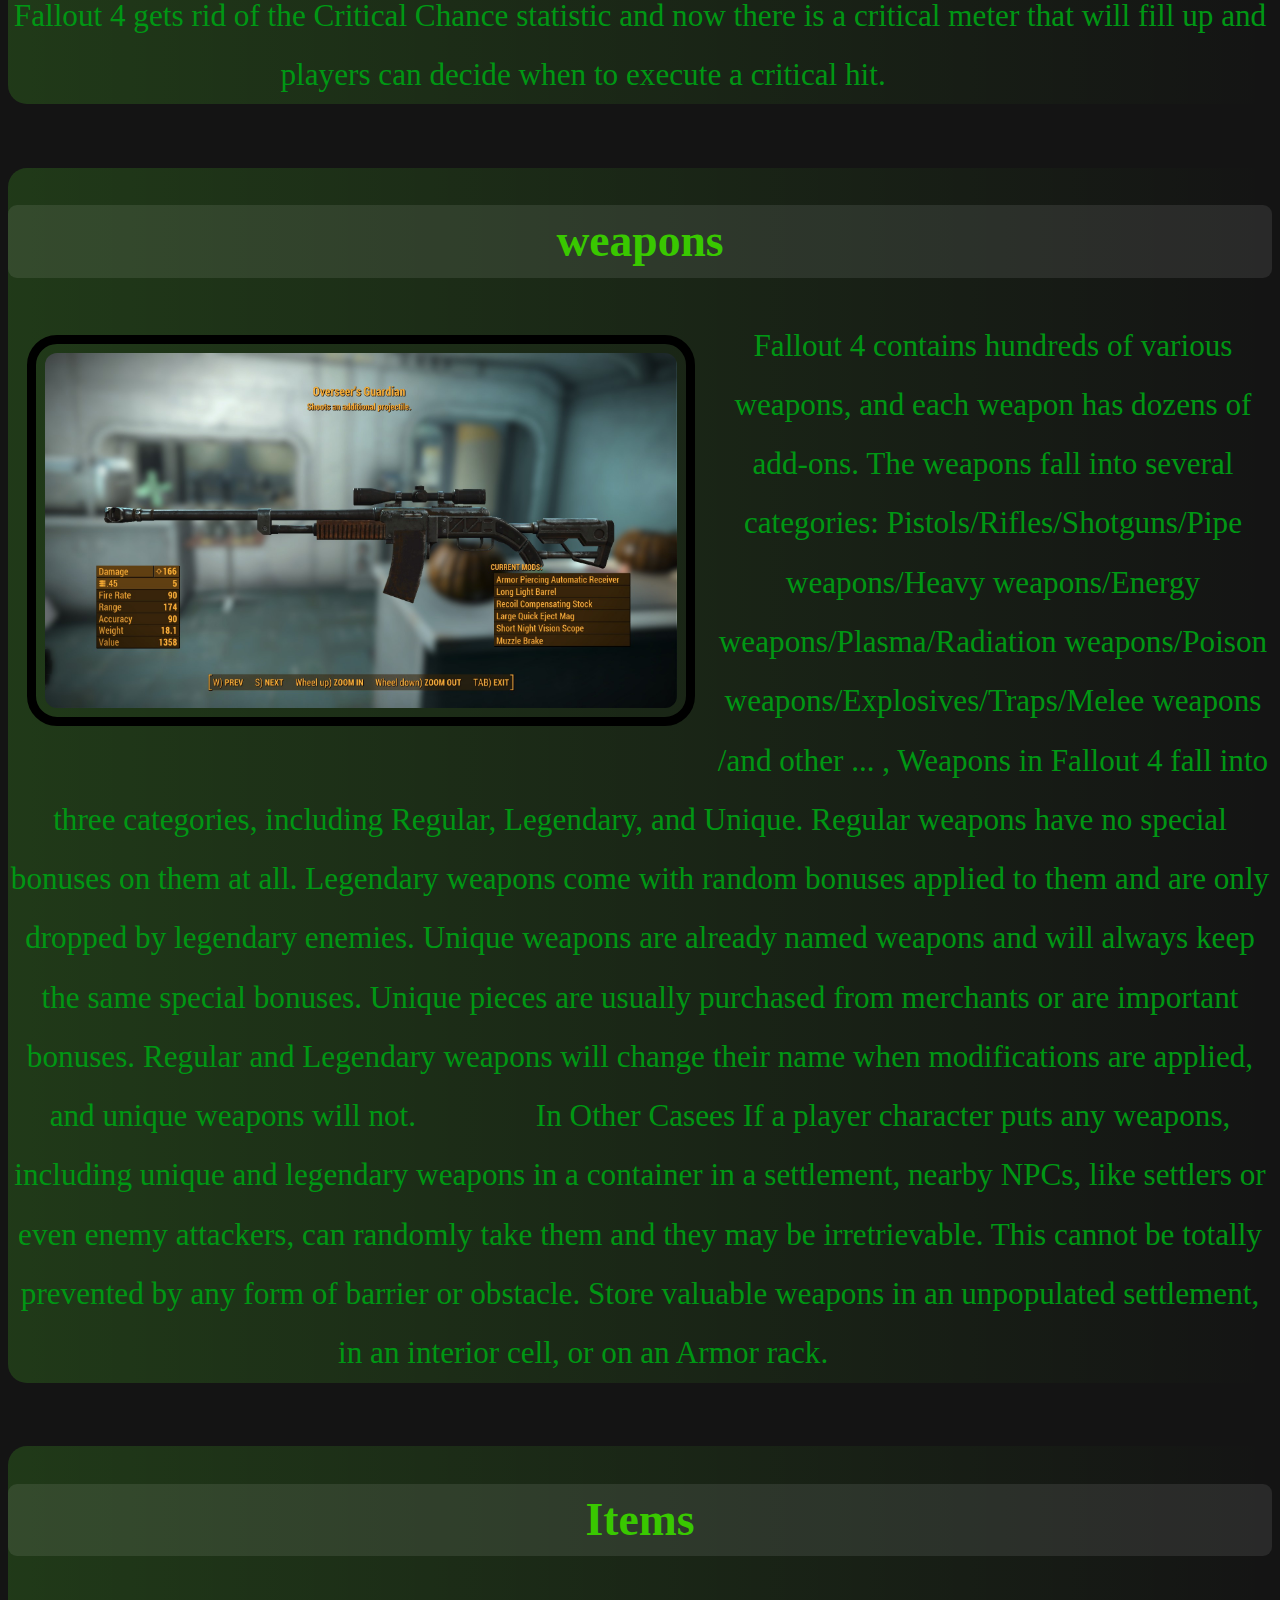
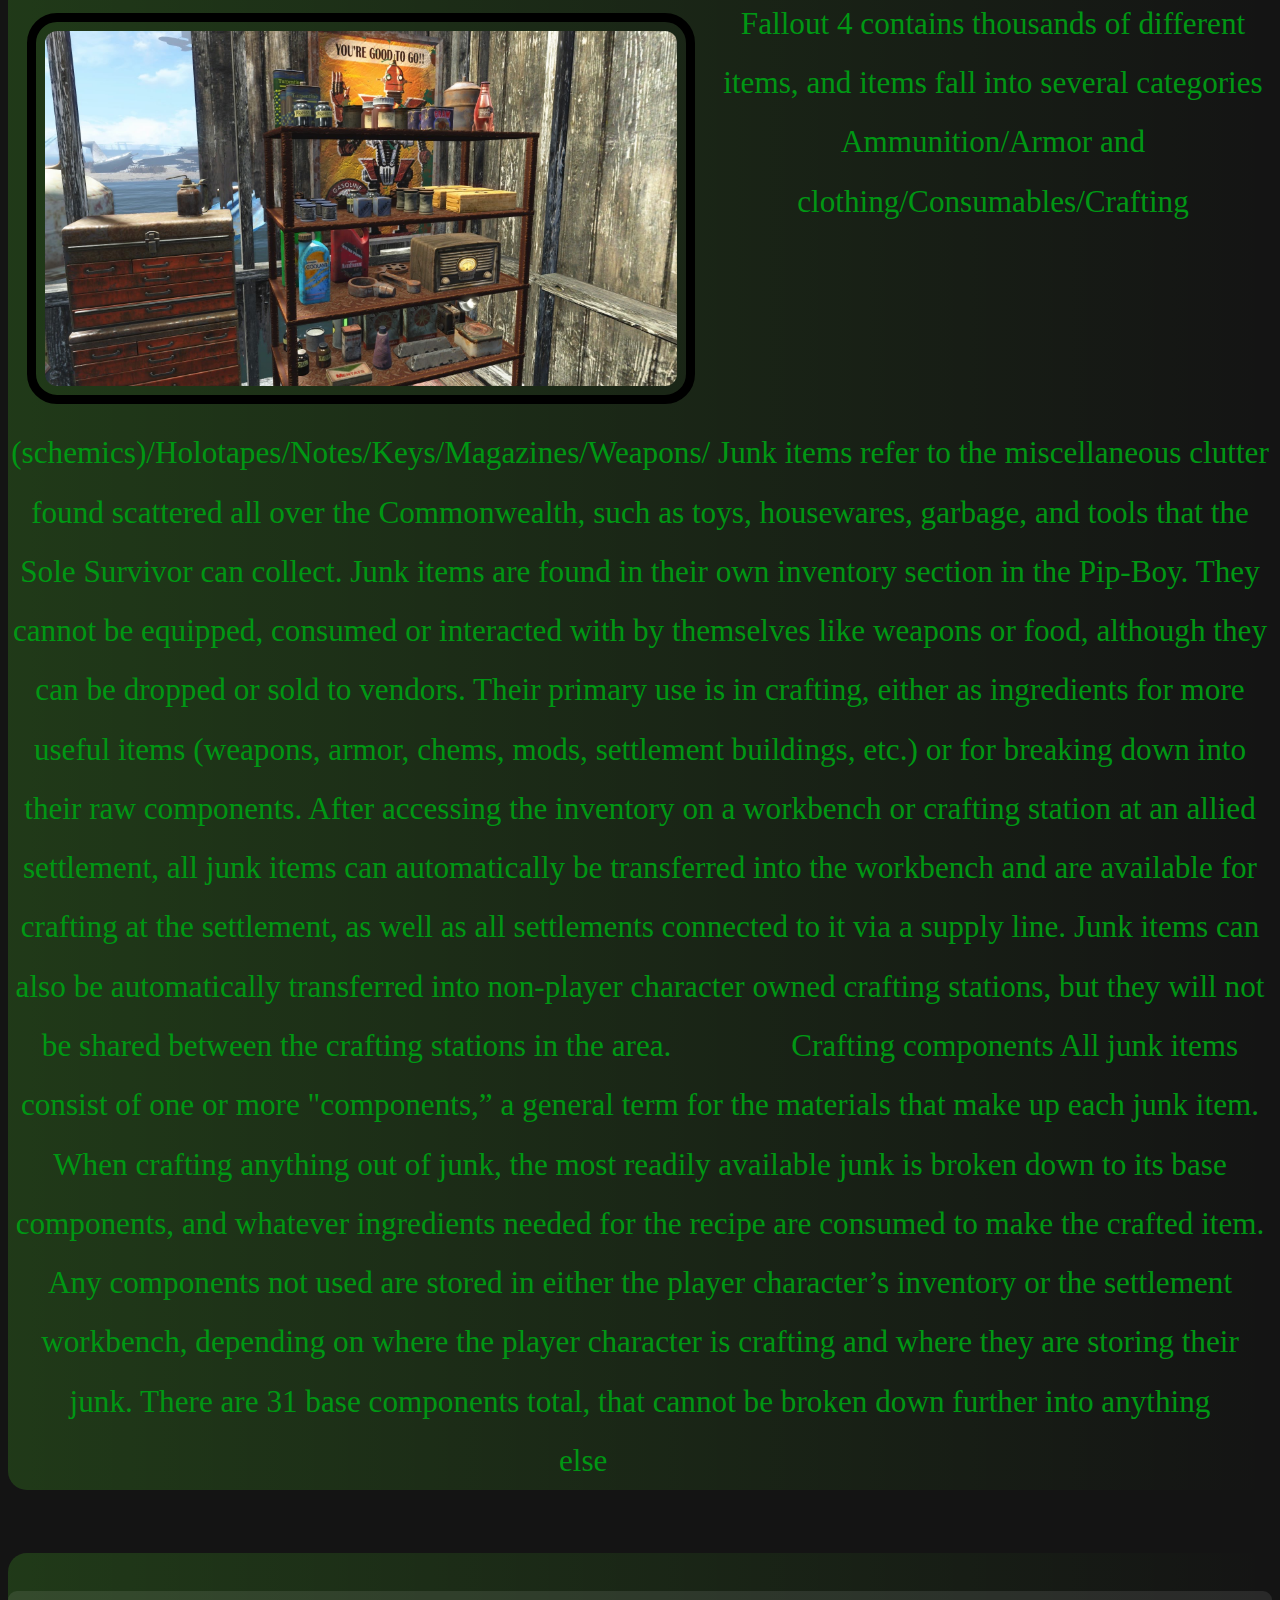
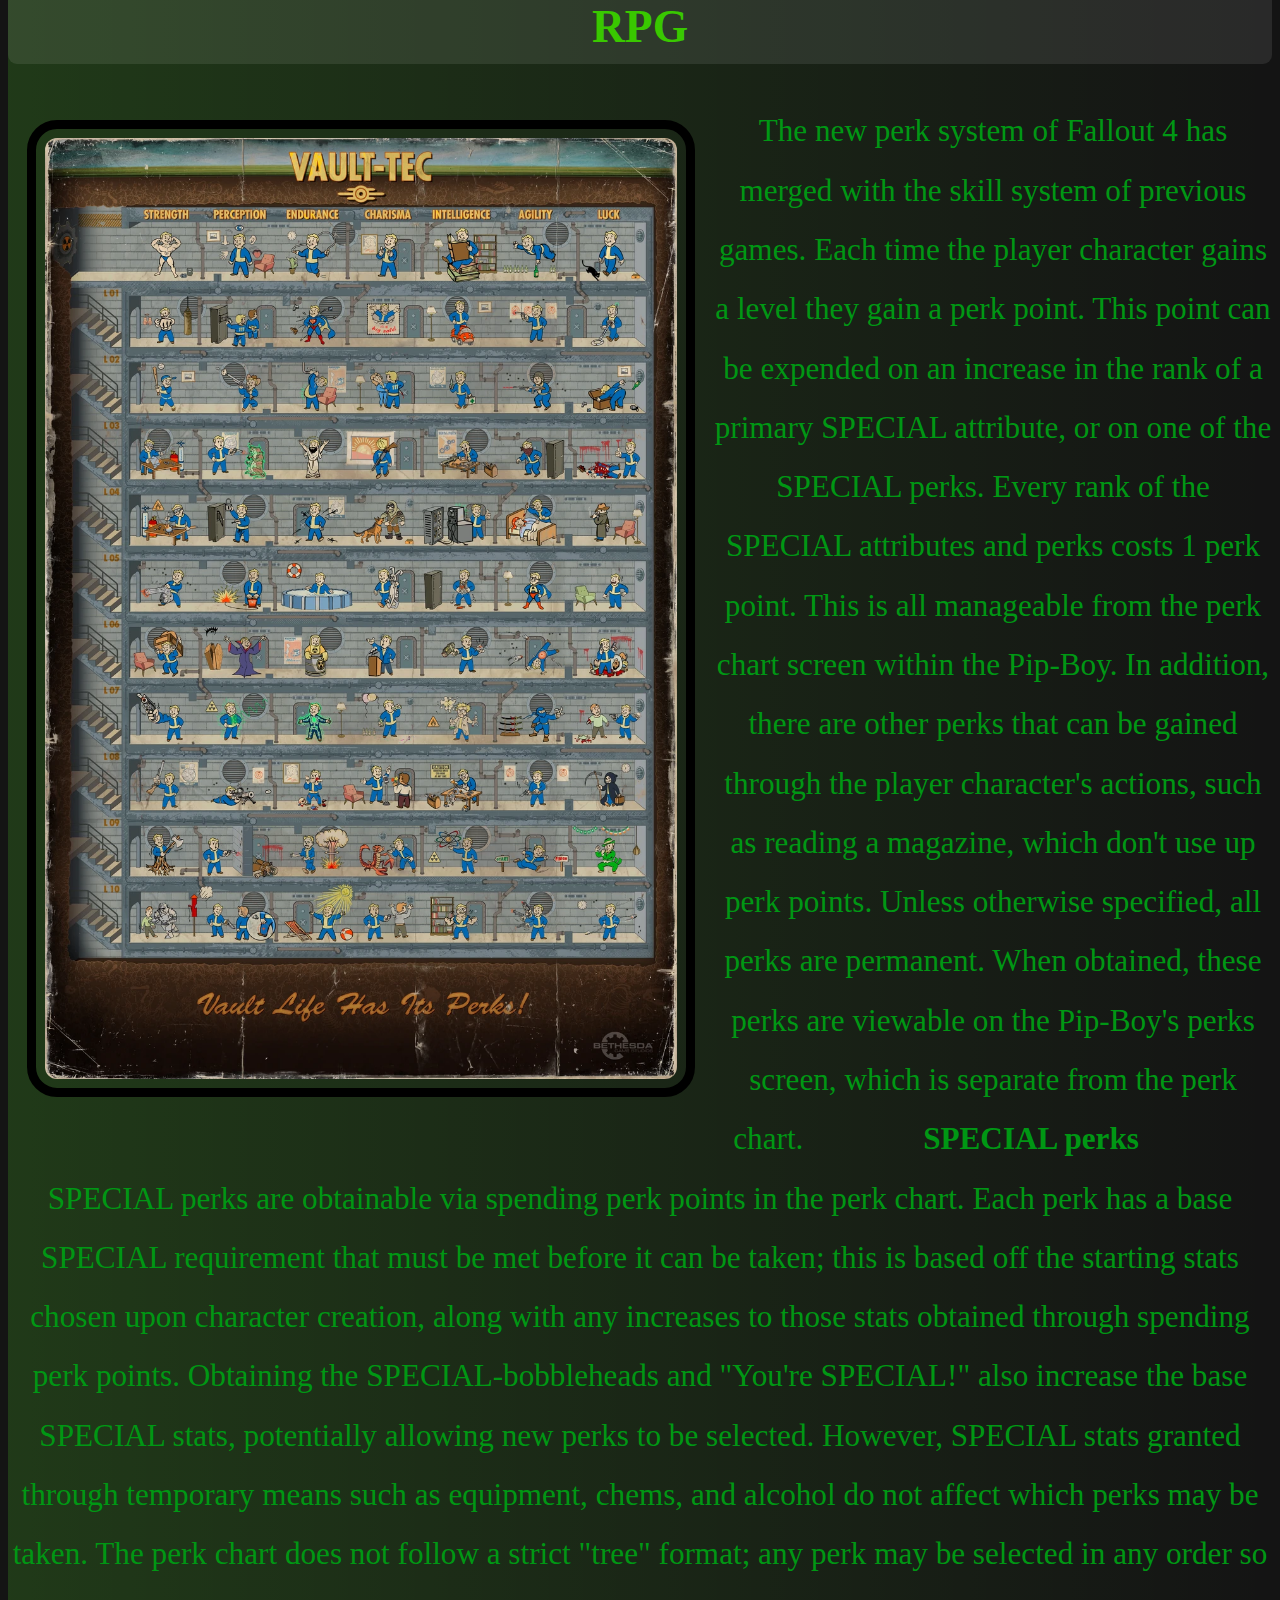
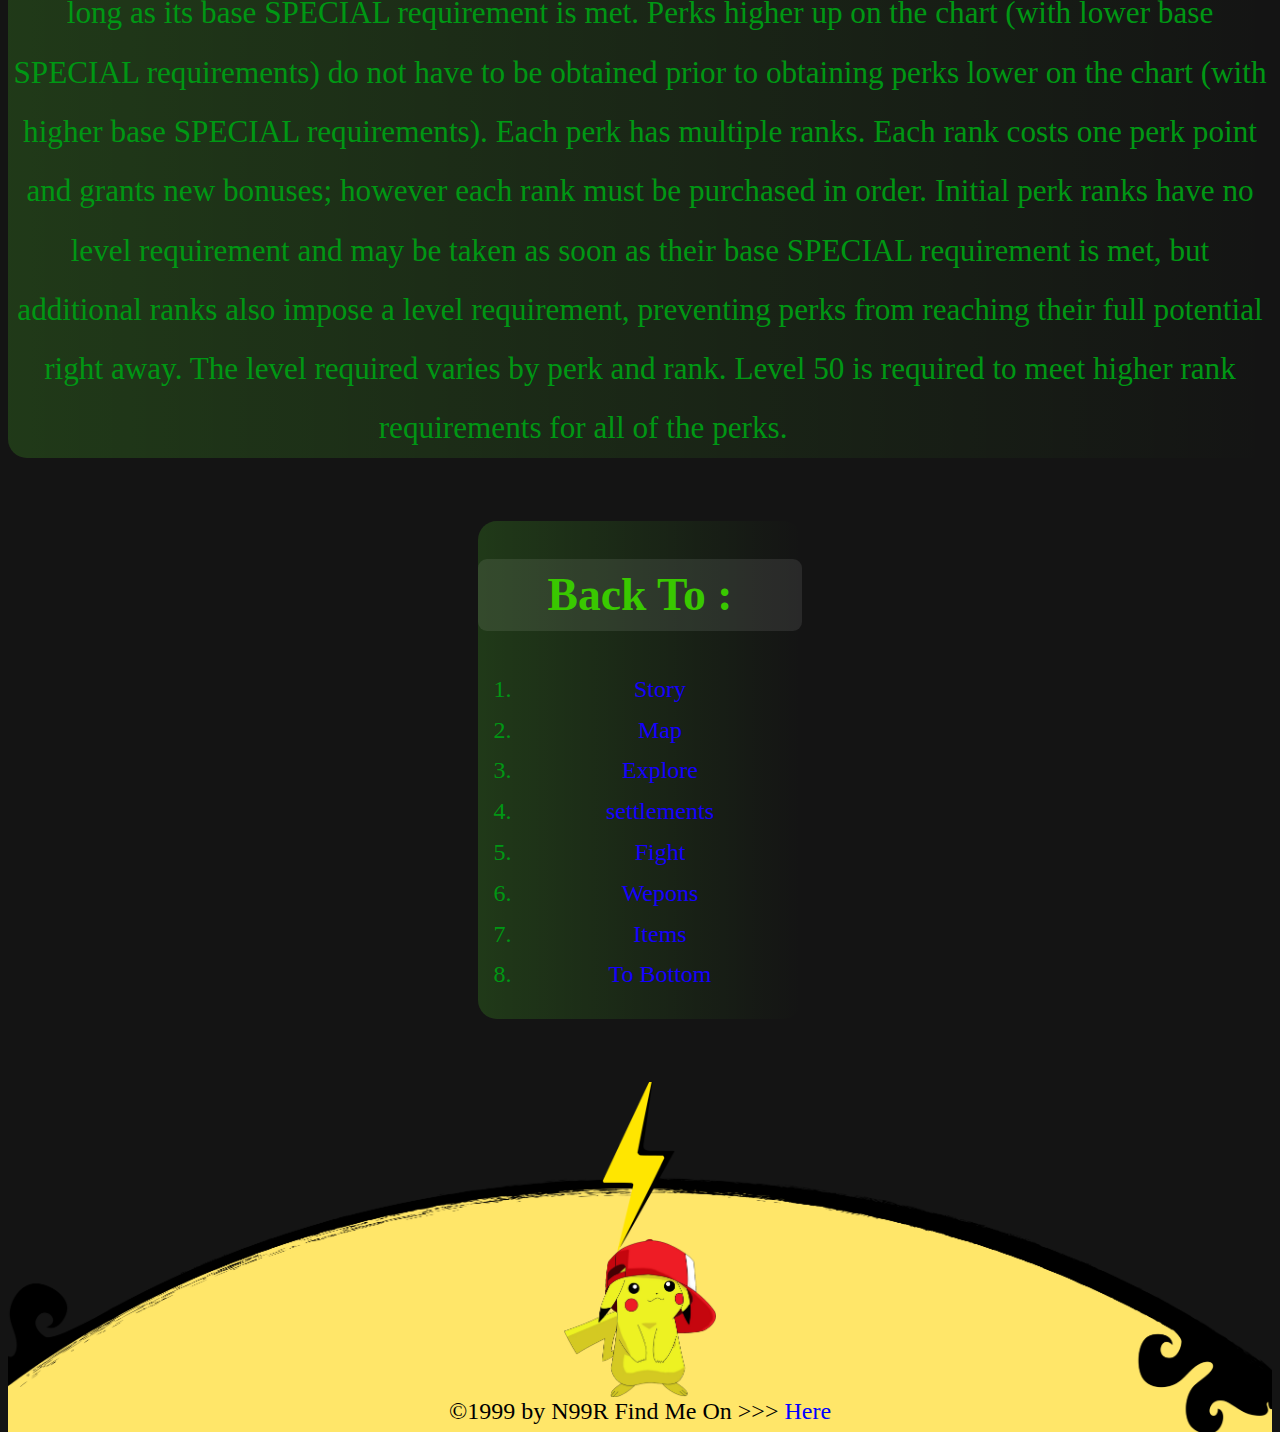
==== commit 95b32cf6: "Update Fallout4.html" ====
--- a/Fallout4 Site/Fallout4.html
+++ b/Fallout4 Site/Fallout4.html
@@ -22,14 +22,14 @@
     <div class="maindiv">
 
 
-		<video class="Main Video" autoplay loop muted plays-inline ><source src="file:\\\C:\Users\Administrator\Desktop\Fallout4 Site\image\Fallout4 Real.mp4" type="video/mp4"></video>
-        <audio src="file:\\\C:\Users\Administrator\Desktop\Fallout4 Site\image\Fallout_3_-_Main_Theme.mp3" autoplay loop></audio>
-		<img src="file:\\\C:\Users\Administrator\Desktop\Fallout4 Site\image\Fallout4 Thunder By Noor PNG.png" alt="Logo">
+		<video class="Main Video" autoplay loop muted plays-inline ><source src="image\Fallout4 Real.mp4" type="video/mp4"></video>
+        <audio src="image\Fallout_3_-_Main_Theme.mp3" autoplay loop></audio>
+		<img src="image\Fallout4 Thunder By Noor PNG.png" alt="Logo">
 
 	   <nav >
 		
 		<ul>
-		<li><a class="activepage" href="file:\\\C:\Users/Administrator/Desktop/Fallout4 Site/Fallout4.html" >Home</a></li>
+		<li><a class="activepage" href="Fallout4.html" >Home</a></li>
 		<li><a class="links" href="index.html" target="_blank" >Index</a></li>
 		<li><a class="links" href="index.html" >Other Language</a></li>
 		<li><a class="links" href="index.html" >About Me</a></li>
@@ -53,7 +53,7 @@
 
 	<h2>" War Never Change "</h2>
 
-	<img src="file:\\\C:\Users\Administrator\Desktop\Fallout4 Site\image\Nuclear War World Fallout4.jpg" alt="Nuclear War World Fallout4">
+	<img src="image\Nuclear War World Fallout4.jpg" alt="Nuclear War World Fallout4">
 
 
 	<p>"War Never Change" This is the well-known saying in Fallout 4 , this is not just game to shoting or like other games ... this game take us to explor what can our world be like in nuclear war case ... And this is what we may decide at any time unfortunately , Far from the drama story  you can explor the burned world Wasteland that full of radioactive contamination and try to survive in these circumstances between Gangs of human Raider and radioactively contaminated monsters  </p>
@@ -82,7 +82,7 @@
    <section>
     <h2>Story</h2>
 
-	<img src="file:\\\C:\Users\Administrator\Desktop\Fallout4 Site\image\Fallout4 Family Story.jpg" alt="Fallout4 Family Story" />
+	<img src="image\Fallout4 Family Story.jpg" alt="Fallout4 Family Story" />
 
 	<p class="Story-P">The story of Fallout 4 focuses on a spouse, the Sole Survivor of Vault 111, as they search for their missing child, Shaun. Fallout 4 is set in and around the Boston area in 2287, 10 years after Fallout 3. Along the way, the Sole Survivor discovers a world in fear of a mysterious organization known as the Institute, consumed by paranoia of a race of robotic yet also biological human-like beings known as synths. As a result of the synth-focused narrative, the Sole Survivor, as well as the player, are faced with ethical questions such as how far people should experiment with science, the morality of creating sentient living machines that express emotions and suffering, and what it means to be human. Story elements from previous games are present, primarily Fallout 3.</p>
     
@@ -94,7 +94,7 @@
     
 	<h2>Map</h2>
 
-	<img src="file:\\\C:\Users\Administrator\Desktop\Fallout4 Site\image\worldmap fallout4  institute.jpg" alt="World Map" />
+	<img src="image\worldmap fallout4  institute.jpg" alt="World Map" />
 	
 	 <p>The game takes place in The Commonwealth which is composed mainly of the former state of Massachusetts and is set heavily in the eastern portion of the state. The largest and central city of the game is Boston but also includes the surrounding towns and cities of Cambridge, Concord, Lexington, Malden, Nahant, Natick, Quincy, Revere, and Salem. Other real-world locations are represented in less detail, such as Bedford which has been replaced simply with Bedford Station. The game also includes some fictional towns, such as Sanctuary Hills where the game begins.
 
@@ -108,7 +108,7 @@
    <div id="explore"></div>
    <section> 
 	   <h2>Explore</h2>
-	   <img src="file:\\\C:\Users\Administrator\Desktop\Fallout4 Site\image\Fallout4 Map downtown.jpg" alt="Fallout4 Map downtown"/>
+	   <img src="image\Fallout4 Map downtown.jpg" alt="Fallout4 Map downtown"/>
      
 	   <p>You have a big world to explor , Residential areas and coastal areas And some military and tourist areas , The map contains a wide geography and you have hundreds of places to enter and explore ..... Many houses and skyscrapers can be entered and explored, as well as many secret places that you will wonder about their existence in the first place , you will find a lot of Side quests, sometimes randomly, some of which may involve social issues, and you are completely free to take sides with the evil side or the good side , And when you explor you will find a lot of places and you will take it as a shelter , you will fight with a human Raider and radioactively contaminated monsters and you will earn XP and also when you explore places , Have fun and explore The  world End Scenario </p>
    </section>
@@ -117,7 +117,7 @@
    <section>
 	   <h2>settlements</h2>
 
-	   <img src="file:\\\C:\Users\Administrator\Desktop\Fallout4 Site\image\settlements.jpg">
+	   <img src="image\settlements.jpg">
          
 	   <p> In Fallout 4, the Survivor can build and manage their own settlements at various sites around the Commonwealth. The workshop interface is used to place and connect pre-fabricated structures as well as individual pieces (walls, floors, roofs, etc.) letting the player character construct their own home base(s) as they desire.</p>
 
@@ -130,7 +130,7 @@
    <section>
 	   <h2>Fight</h2>
 
-	   <img src="file:\\\C:\Users\Administrator\Desktop\Fallout4 Site\image\F4 Combat.jpg" alt="Combat System" >
+	   <img src="image\F4 Combat.jpg" alt="Combat System" >
 
 	   <p>A returning gameplay feature is the Vault-Tec Assisted Targeting System (V.A.T.S.), which can play a critical part in combat. While using V.A.T.S, real-time combat is slowed down, and action is played out from varying camera angles in a computer graphics version of "bullet time." Attacking in V.A.T.S. costs action points, limiting the number of actions available at a time, and the player can target specific body areas for attacks to inflict specific injuries; headshots can be used for quick kills or blinding, legs can be targeted to slow enemies' movements, and opponents can be disarmed by shooting at their weapons.</p>
 
@@ -140,7 +140,7 @@
    <section>
 	  <h2>weapons</h2>
 
-	  <img src="file:\\\C:\Users\Administrator\Desktop\Fallout4 Site\image\Fallout-4 Rifel Edit.jpg" alt="Wepons image" >
+	  <img src="image\Fallout-4 Rifel Edit.jpg" alt="Wepons image" >
 
 	  <p> Fallout 4 contains hundreds of various weapons, and each weapon has dozens of add-ons. The weapons fall into several categories: Pistols/Rifles/Shotguns/Pipe weapons/Heavy weapons/Energy weapons/Plasma/Radiation weapons/Poison weapons/Explosives/Traps/Melee weapons /and other ... , Weapons in Fallout 4 fall into three categories, including Regular, Legendary, and Unique. Regular weapons have no special bonuses on them at all. Legendary weapons come with random bonuses applied to them and are only dropped by legendary enemies. Unique weapons are already named weapons and will always keep the same special bonuses. Unique pieces are usually purchased from merchants or are important bonuses. Regular and Legendary weapons will change their name when modifications are applied, and unique weapons will not.</p>
 
@@ -151,7 +151,7 @@
    <section>
 	  <h2>Items</h2>
 
-	  <img src="file:\\\C:\Users\Administrator\Desktop\Fallout4 Site\image\F4 Junk.jpg" alt="Items image" >
+	  <img src="image\F4 Junk.jpg" alt="Items image" >
 
 	  <p>Fallout 4 contains thousands of different items, and items fall into several categories
 		Ammunition/Armor and clothing/Consumables/Crafting (schemics)/Holotapes/Notes/Keys/Magazines/Weapons/
@@ -166,7 +166,7 @@
    <section>
 	  <h2>RPG</h2>
 
-	  <img src="file:\\\C:\Users\Administrator\Desktop\Fallout4 Site\image\Fallout_4_perk_poster.jpg" alt="Special Perks" >
+	  <img src="image\Fallout_4_perk_poster.jpg" alt="Special Perks" >
 
 	  <p>The new perk system of Fallout 4 has merged with the skill system of previous games. Each time the player character gains a level they gain a perk point. This point can be expended on an increase in the rank of a primary SPECIAL attribute, or on one of the SPECIAL perks. Every rank of the SPECIAL attributes and perks costs 1 perk point. This is all manageable from the perk chart screen within the Pip-Boy.
 
@@ -197,7 +197,7 @@
    </section>
 
    <footer>
-<img src="file:\\\C:\Users\Administrator\Desktop\Fallout4 Site\image\N99R.png" alt="My Picture"> <p>&copy;1999 by N99R Find Me On >>> <a href="https://www.google.com" target="_blank">Here</a></p>
+<img src="image\N99R.png" alt="My Picture"> <p>&copy;1999 by N99R Find Me On >>> <a href="https://www.google.com" target="_blank">Here</a></p>
 <div id="bottom"></div>
    </footer>
 </body>
